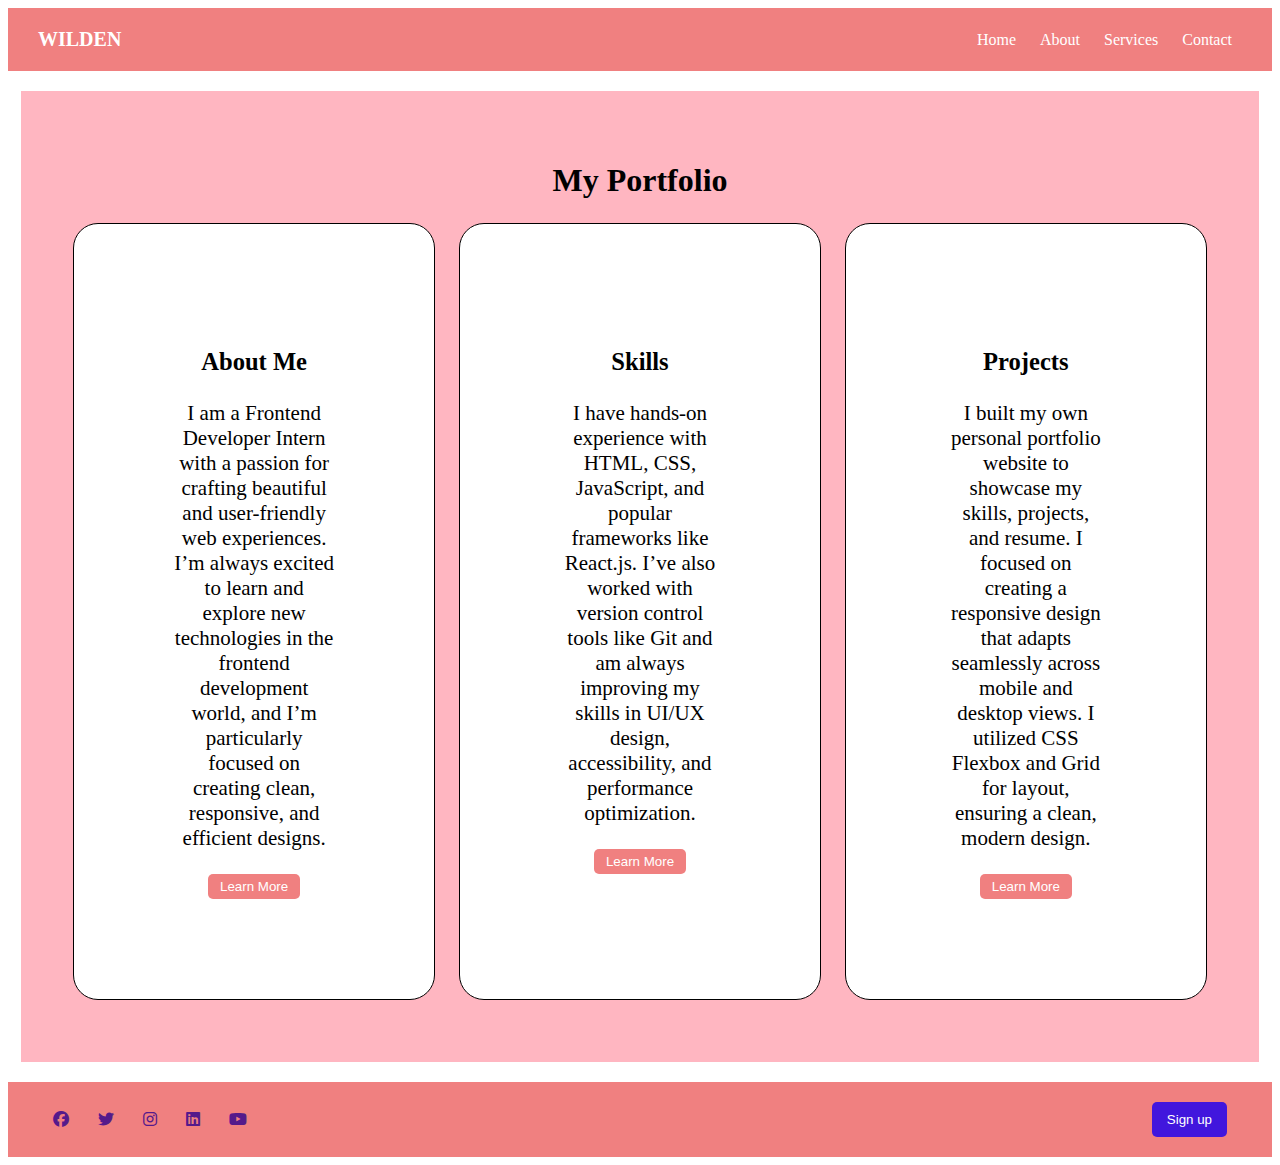
==== index.html @ 4ec8abeb "update" ====
<!DOCTYPE html>
<html lang="en">

<head>
  <meta charset="UTF-8">
  <meta name="viewport" content="width=device-width, initial-scale=1.0">
  <link rel="stylesheet" href="index.css">
  <link rel="stylesheet" href="https://cdnjs.cloudflare.com/ajax/libs/font-awesome/6.7.2/css/all.min.css"
    integrity="sha512-Evv84Mr4kqVGRNSgIGL/F/aIDqQb7xQ2vcrdIwxfjThSH8CSR7PBEakCr51Ck+w+/U6swU2Im1vVX0SVk9ABhg=="
    crossorigin="anonymous" referrerpolicy="no-referrer" />
    <title>Flexbox 3 Columns</title>
</head>

<body>
  <header class="navbar">
    <div class="logo">WILDEN</div>
    <nav class="nav-links">
      <a href="#home">Home</a>
      <a href="#about">About</a>
      <a href="#services">Services</a>
      <a href="#contact">Contact</a>
    </nav>
  </header>
  <div class="wrapper">
    <header>
      <h1>My Portfolio </h1>
    </header>
    <section class="flex-container">
      <div class="flex-item">
        <h3>About Me</h3>
        <p>I am a Frontend Developer Intern with a passion for crafting beautiful and user-friendly web experiences. I’m
          always excited to learn and explore new technologies in the frontend development world, and I’m particularly
          focused on creating clean, responsive, and efficient designs.</p>
        <button class="button">Learn More</button>
      </div>
      <div class="flex-item">
        <h3>Skills</h3>
        <p>I have hands-on experience with HTML, CSS, JavaScript, and popular frameworks like React.js. I’ve also worked
          with version control tools like Git and am always improving my skills in UI/UX design, accessibility, and
          performance optimization.</p>
        <button class="button">Learn More</button>
      </div>
      <div class="flex-item">
        <h3>Projects</h3>
        <p>I built my own personal portfolio website to showcase my skills, projects, and resume. I focused on creating
          a
          responsive design that adapts seamlessly across mobile and desktop views. I utilized CSS Flexbox and Grid for
          layout, ensuring a clean, modern design.
        </p>
        <button class="button">Learn More</button>
      </div>
    </section>
  </div>

</body>
<footer class="footer">
  <div class="social-links">
    <a href=""><i class="fa-brands fa-facebook"></i></a>
    <a href=""><i class="fa-brands fa-twitter"></i></a>
    <a href="" target="_blank"><i class="fa-brands fa-instagram"></i></a>
    <a href="" target="_blank"><i class="fa-brands fa-linkedin"></i></a>
    <a href="" target="_blank"><i class="fa-brands fa-youtube"></i></a>
  </div>
  <button class="button1">Sign up</button>
</footer>

</html>
---- index.css ----
.navbar {
  display: flex;
  padding: 20px 30px;
  align-items: center;
  justify-content: space-between;
  color: white;
  background-color: lightcoral;
}

.logo {
  font-size: 20px;
  font-weight: bolder;
}

.nav-links a {
  color: white;
  text-decoration: none;
  margin: 10px;
}

.nav-links a:hover {
  text-decoration: underline;
}

.body {
  margin: 0;
  padding: 0;
  font-family: poppins;
  box-sizing: border-box;
}

.wrapper {
  background-color: lightpink;
  text-align: center;
  padding: 50px;
  max-width: 2000px;
  margin: 20px auto;
  width: 90%;

}
.header {
  text-align: center;
  font-size: 21px;
}
.flex-container {
  display: flex;
  flex-flow: row wrap;
  justify-content: space-between;
  gap: 20px;
  align-self: center;
  margin: 10px 0;
  font-size: 21px;
}
.flex-item {
  flex: 1;
  border: 1px solid;
  margin: 2px;
  padding: 100px;
  background-color: white;
  transition: 0.3s;
  border-radius: 25px;
}
.button{
  background-color: lightcoral;
  border-radius: 5px;
  color: white;
  padding:5px 12px;
  border: 1px;
  transition-duration: 0.5s;
}

.button:hover{
  background-color:rgb(255, 204, 229);
  text-decoration: underline;

}
@media(max-width :786px) {
  .navbar {
    flex-direction: column;
    text-align: center;

  }

  .nav-links {
    display: block;
  }

  .nav-links a {
    display: block;
  }
}
.footer{
  display: flex;
  padding: 20px 45px;
  align-items: center;
  justify-content: space-between;
  color: white;
  background-color: lightcoral;
}
.social-links{
  word-spacing: 25px;

}
.button1{
  background-color: rgb(65, 22, 221);
  border-radius: 5px;
  color: white;
  padding:10px 15px;
  border: 1px;
  transition-duration: 0.5s;
}
.button1:hover{
  background-color:rgb(179, 179, 241);
  text-decoration: underline;
}
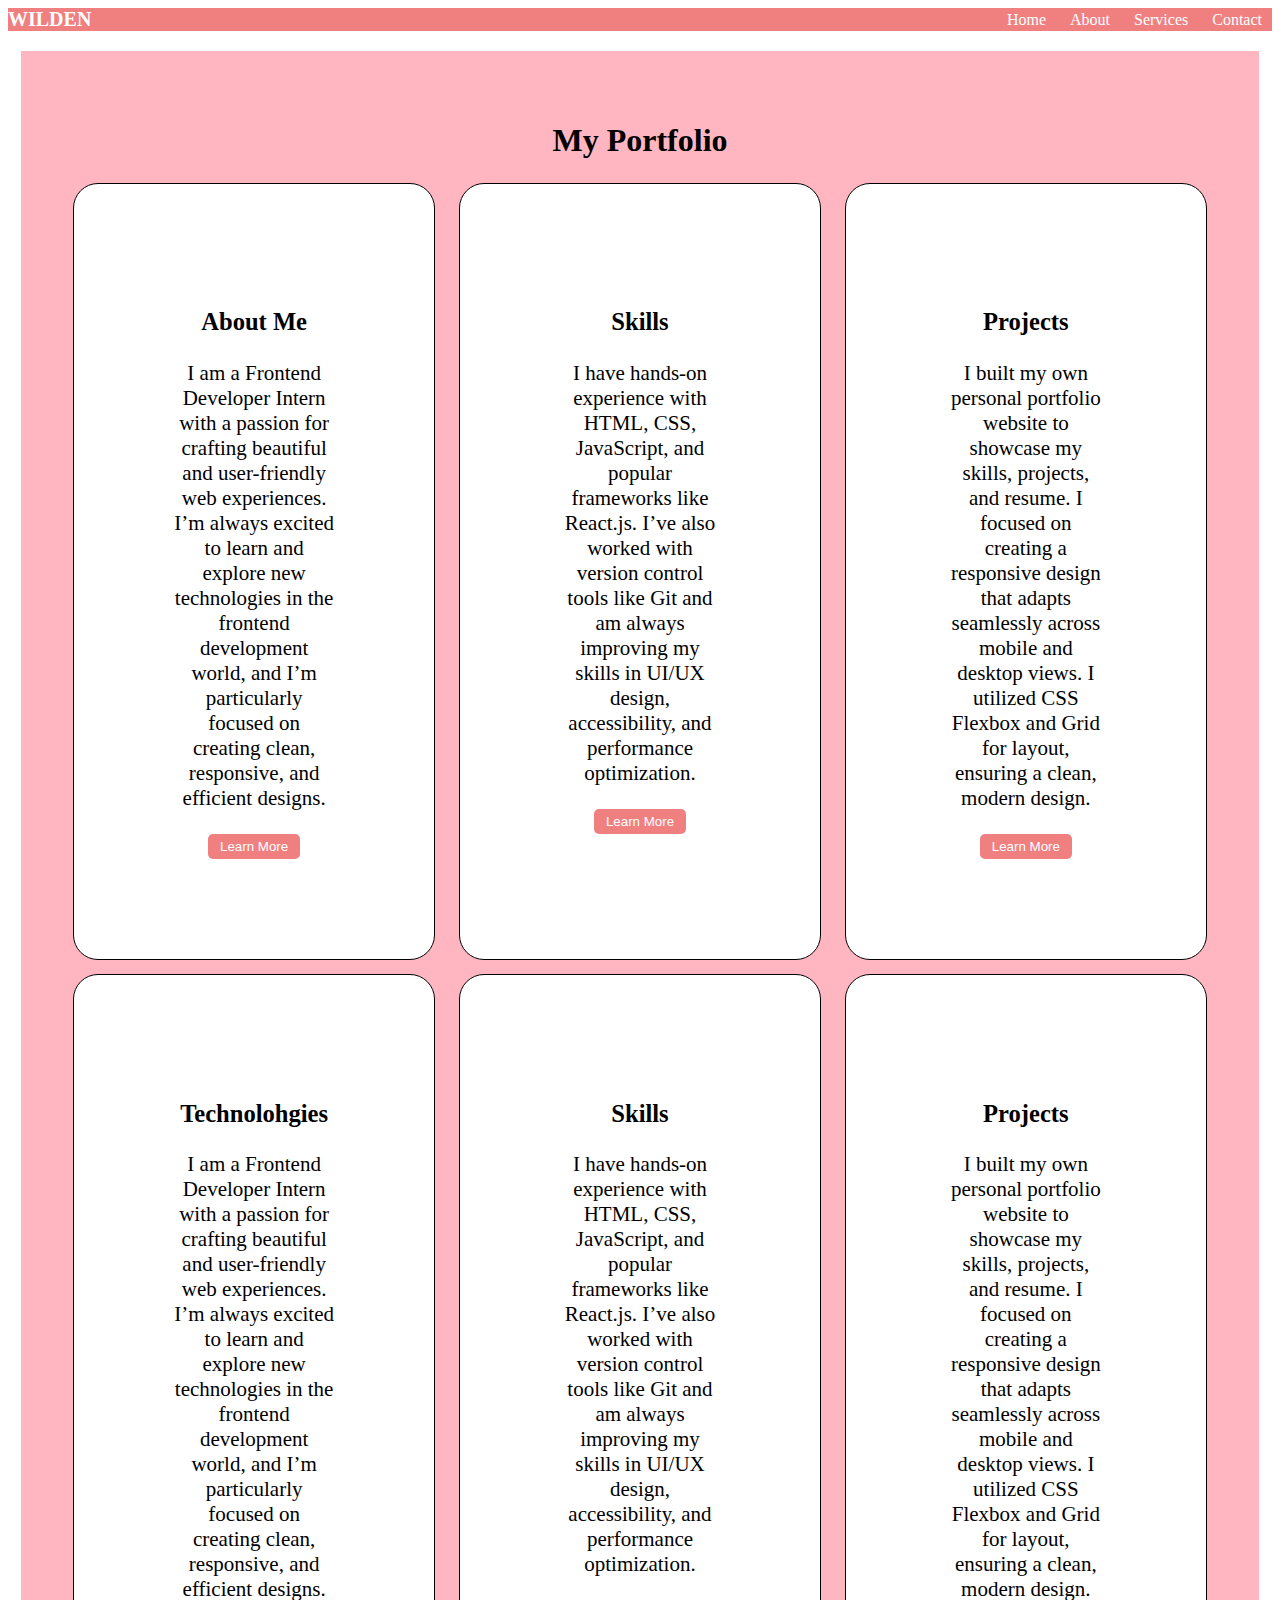
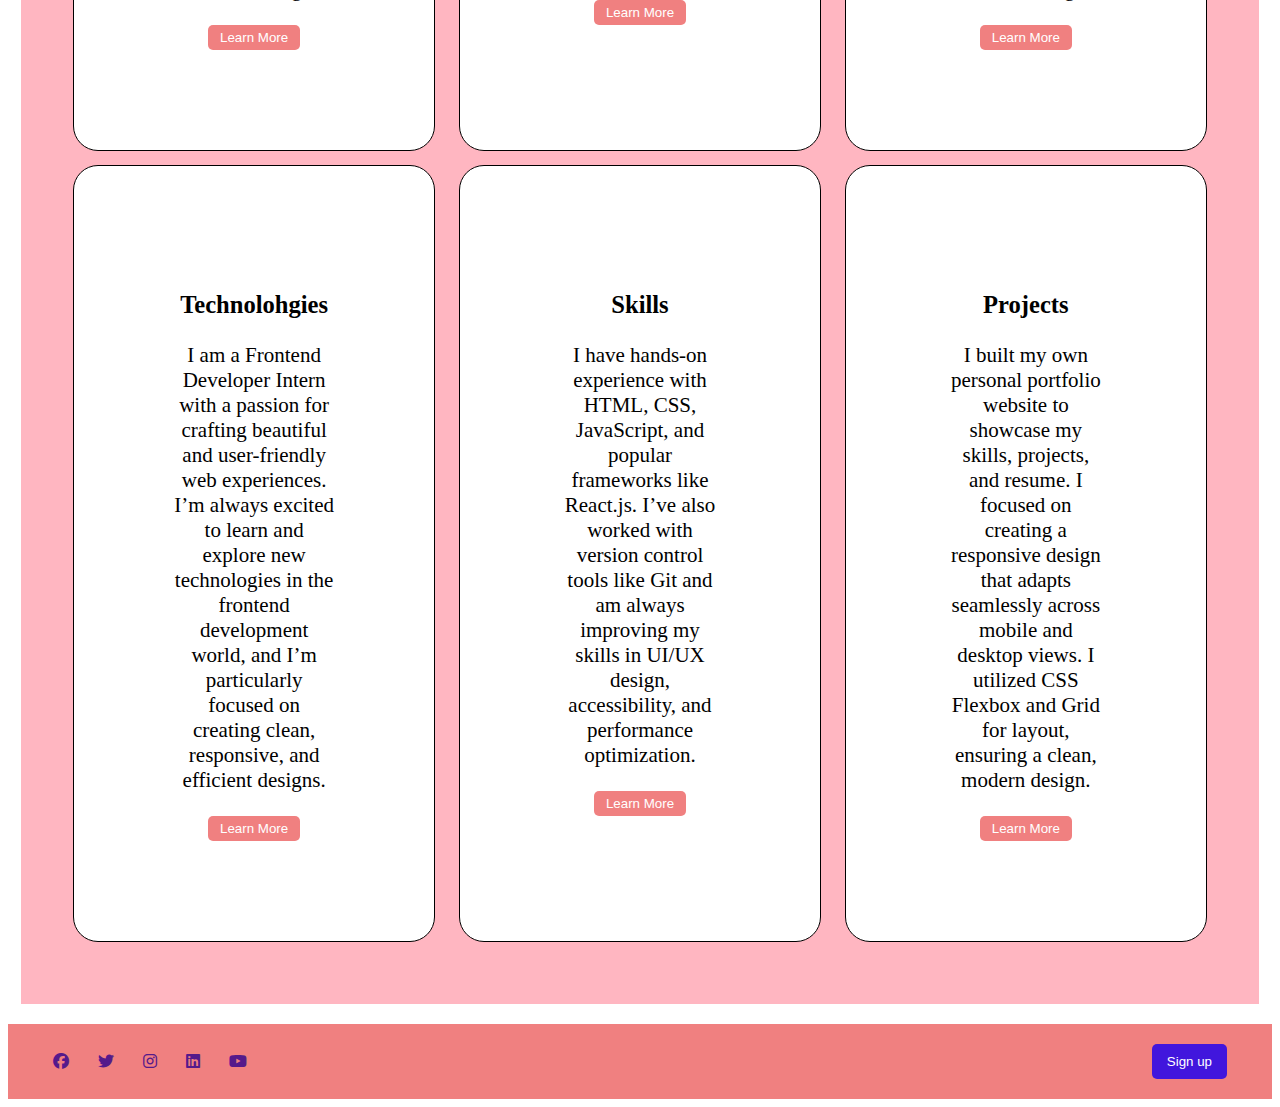
==== commit 2279235d: "feat: adding more sections" ====
--- a/index.html
+++ b/index.html
@@ -50,6 +50,56 @@
         <button class="button">Learn More</button>
       </div>
     </section>
+    <section class="flex-container">
+      <div class="flex-item">
+        <h3>Technolohgies</h3>
+        <p>I am a Frontend Developer Intern with a passion for crafting beautiful and user-friendly web experiences. I’m
+          always excited to learn and explore new technologies in the frontend development world, and I’m particularly
+          focused on creating clean, responsive, and efficient designs.</p>
+        <button class="button">Learn More</button>
+      </div>
+      <div class="flex-item">
+        <h3>Skills</h3>
+        <p>I have hands-on experience with HTML, CSS, JavaScript, and popular frameworks like React.js. I’ve also worked
+          with version control tools like Git and am always improving my skills in UI/UX design, accessibility, and
+          performance optimization.</p>
+        <button class="button">Learn More</button>
+      </div>
+      <div class="flex-item">
+        <h3>Projects</h3>
+        <p>I built my own personal portfolio website to showcase my skills, projects, and resume. I focused on creating
+          a
+          responsive design that adapts seamlessly across mobile and desktop views. I utilized CSS Flexbox and Grid for
+          layout, ensuring a clean, modern design.
+        </p>
+        <button class="button">Learn More</button>
+      </div>
+    </section>
+    <section class="flex-container">
+      <div class="flex-item">
+        <h3>Technolohgies</h3>
+        <p>I am a Frontend Developer Intern with a passion for crafting beautiful and user-friendly web experiences. I’m
+          always excited to learn and explore new technologies in the frontend development world, and I’m particularly
+          focused on creating clean, responsive, and efficient designs.</p>
+        <button class="button">Learn More</button>
+      </div>
+      <div class="flex-item">
+        <h3>Skills</h3>
+        <p>I have hands-on experience with HTML, CSS, JavaScript, and popular frameworks like React.js. I’ve also worked
+          with version control tools like Git and am always improving my skills in UI/UX design, accessibility, and
+          performance optimization.</p>
+        <button class="button">Learn More</button>
+      </div>
+      <div class="flex-item">
+        <h3>Projects</h3>
+        <p>I built my own personal portfolio website to showcase my skills, projects, and resume. I focused on creating
+          a
+          responsive design that adapts seamlessly across mobile and desktop views. I utilized CSS Flexbox and Grid for
+          layout, ensuring a clean, modern design.
+        </p>
+        <button class="button">Learn More</button>
+      </div>
+    </section>
   </div>
 
 </body>
--- a/index.css
+++ b/index.css
@@ -1,7 +1,11 @@
+
+
+
+
 
 .navbar {
   display: flex;
-  padding: 20px 30px;
+  width: 100%;
   align-items: center;
   justify-content: space-between;
   color: white;
@@ -24,6 +28,7 @@
 }
 
 .body {
+  display: flex;
   margin: 0;
   padding: 0;
   font-family: poppins;
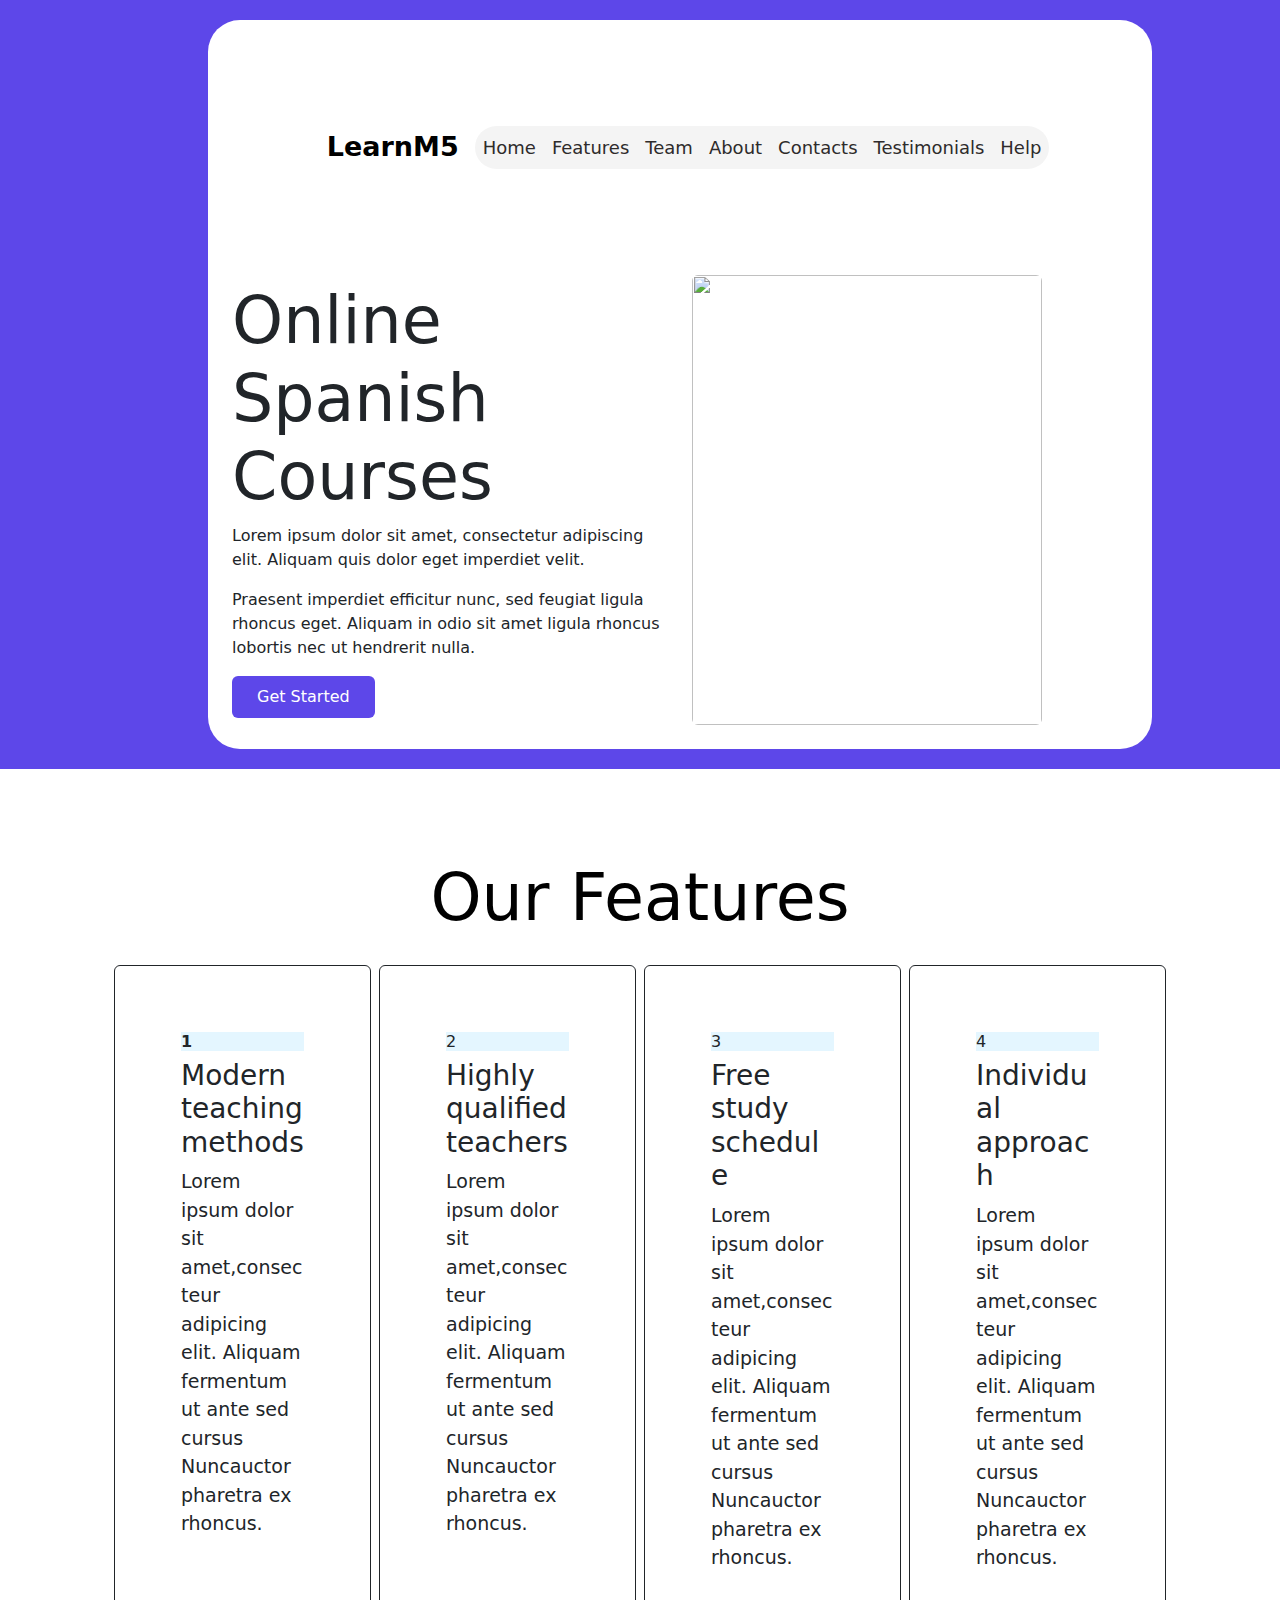
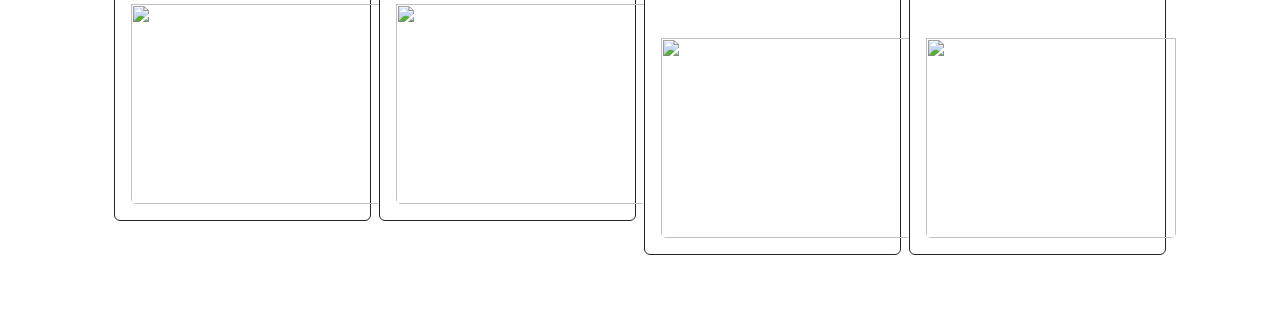
==== commit 224f139c: "feat: updated code" ====
--- a/index.html
+++ b/index.html
@@ -2,116 +2,113 @@
 <html lang="en">
 
 <head>
-  <meta charset="UTF-8">
-  <meta name="viewport" content="width=device-width, initial-scale=1.0">
-  <link rel="stylesheet" href="index.css">
-  <link rel="stylesheet" href="https://cdnjs.cloudflare.com/ajax/libs/font-awesome/6.7.2/css/all.min.css"
-    integrity="sha512-Evv84Mr4kqVGRNSgIGL/F/aIDqQb7xQ2vcrdIwxfjThSH8CSR7PBEakCr51Ck+w+/U6swU2Im1vVX0SVk9ABhg=="
-    crossorigin="anonymous" referrerpolicy="no-referrer" />
-    <title>Flexbox 3 Columns</title>
+    <meta charset="UTF-8">
+    <meta name="viewport" content="width=device-width, initial-scale=1.0">
+    <title>Demo Website</title>
+    <link href="https://cdn.jsdelivr.net/npm/bootstrap@5.3.0/dist/css/bootstrap.min.css" rel="stylesheet">
+    <link rel="stylesheet" href="index.css">
 </head>
 
 <body>
-  <header class="navbar">
-    <div class="logo">WILDEN</div>
-    <nav class="nav-links">
-      <a href="#home">Home</a>
-      <a href="#about">About</a>
-      <a href="#services">Services</a>
-      <a href="#contact">Contact</a>
-    </nav>
-  </header>
-  <div class="wrapper">
-    <header>
-      <h1>My Portfolio </h1>
-    </header>
-    <section class="flex-container">
-      <div class="flex-item">
-        <h3>About Me</h3>
-        <p>I am a Frontend Developer Intern with a passion for crafting beautiful and user-friendly web experiences. I’m
-          always excited to learn and explore new technologies in the frontend development world, and I’m particularly
-          focused on creating clean, responsive, and efficient designs.</p>
-        <button class="button">Learn More</button>
-      </div>
-      <div class="flex-item">
-        <h3>Skills</h3>
-        <p>I have hands-on experience with HTML, CSS, JavaScript, and popular frameworks like React.js. I’ve also worked
-          with version control tools like Git and am always improving my skills in UI/UX design, accessibility, and
-          performance optimization.</p>
-        <button class="button">Learn More</button>
-      </div>
-      <div class="flex-item">
-        <h3>Projects</h3>
-        <p>I built my own personal portfolio website to showcase my skills, projects, and resume. I focused on creating
-          a
-          responsive design that adapts seamlessly across mobile and desktop views. I utilized CSS Flexbox and Grid for
-          layout, ensuring a clean, modern design.
-        </p>
-        <button class="button">Learn More</button>
-      </div>
+    <section class="container">
+        <div class="container-box p-4">
+            <nav class="navbar navbar-expand-lg">
+                <div class="container-fluid">
+                    <a class="navbar-brand fw-bold" href="#">LearnM5</a>
+                    <button class="navbar-toggler" type="button" data-bs-toggle="collapse" data-bs-target="#navbarNav"
+                        aria-controls="navbarNav" aria-expanded="false" aria-label="Toggle navigation">
+                        <span class="navbar-toggler-icon"></span>
+                    </button>
+                    <div class="collapse navbar-collapse justify-content-center" id="navbarNav">
+                        <ul class="navbar-nav">
+                            <li class="nav-item"><a class="nav-link" href="#">Home</a></li>
+                            <li class="nav-item"><a class="nav-link" href="#">Features</a></li>
+                            <li class="nav-item"><a class="nav-link" href="#">Team</a></li>
+                            <li class="nav-item"><a class="nav-link" href="#">About</a></li>
+                            <li class="nav-item"><a class="nav-link" href="#">Contacts</a></li>
+                            <li class="nav-item"><a class="nav-link" href="#">Testimonials</a></li>
+                            <li class="nav-item"><a class="nav-link" href="#">Help</a></li>
+                        </ul>
+                    </div>
+                </div>
+            </nav>
+            <div class="row align-items-center mt-4">
+                <div class="col-md-6" style="text-align: left;">
+                    <h1  style="font-size: 65px;">Online Spanish Courses</h1>
+                    <p>Lorem ipsum dolor sit amet, consectetur adipiscing elit. Aliquam quis dolor eget imperdiet velit.
+                    </p>
+                    <p>Praesent imperdiet efficitur nunc, sed feugiat ligula rhoncus eget. Aliquam in odio sit amet
+                        ligula rhoncus lobortis nec ut hendrerit nulla.</p>
+                    <button class="btn btn-custom px-4 py-2">Get Started</button>
+                </div>
+                <div class="col-md-6">
+                    <img src="image.jpg" class="img-fluid rounded" style="width: 350px; height: 450px;">
+                </div>
+            </div>
+        </div>
     </section>
-    <section class="flex-container">
-      <div class="flex-item">
-        <h3>Technolohgies</h3>
-        <p>I am a Frontend Developer Intern with a passion for crafting beautiful and user-friendly web experiences. I’m
-          always excited to learn and explore new technologies in the frontend development world, and I’m particularly
-          focused on creating clean, responsive, and efficient designs.</p>
-        <button class="button">Learn More</button>
-      </div>
-      <div class="flex-item">
-        <h3>Skills</h3>
-        <p>I have hands-on experience with HTML, CSS, JavaScript, and popular frameworks like React.js. I’ve also worked
-          with version control tools like Git and am always improving my skills in UI/UX design, accessibility, and
-          performance optimization.</p>
-        <button class="button">Learn More</button>
-      </div>
-      <div class="flex-item">
-        <h3>Projects</h3>
-        <p>I built my own personal portfolio website to showcase my skills, projects, and resume. I focused on creating
-          a
-          responsive design that adapts seamlessly across mobile and desktop views. I utilized CSS Flexbox and Grid for
-          layout, ensuring a clean, modern design.
-        </p>
-        <button class="button">Learn More</button>
-      </div>
+    <section class="container-fluid">
+        <h1 class="header align-items-left">Our Features</h1>
+        <div class="row row-cols-1 row-cols-md-4 g-2">
+            <div class="col">
+                <div class="card">
+                    <div class="card-body">
+                        <div class="card-text" style="text-align: left;">
+                            <h6 class="card-number justify-content-left fw-bold">1</h6>
+                            <h5 class="card-title" >Modern teaching methods</h5>
+                            <p>Lorem ipsum dolor sit amet,consecteur adipicing elit. Aliquam fermentum ut
+                                ante sed cursus Nuncauctor pharetra ex rhoncus.</p>
+                        </div>
+                        <img src="features1.jpg" class="card-img-bottom">
+                    </div>
+                </div>
+            </div>
+            <div class="col">
+                <div class="card">
+                    <div class="card-body">
+                        <div class="card-text" style="text-align: left;">
+                            <h6 class="card-number">2</h6>
+                            <h5 class="card-title"> Highly qualified teachers</h5>
+                            <p>Lorem ipsum dolor sit amet,consecteur adipicing elit. Aliquam fermentum ut
+                                ante sed cursus Nuncauctor pharetra ex rhoncus.</p>
+                        </div>
+                        <img src="features2.jpg" class="card-img-bottom">
+                    </div>
+                </div>
+            </div>
+            <div class="col">
+                <div class="card">
+                    <div class="card-body">
+                        <div class="card-text" style="text-align: left;">
+                            <h6 class="card-number">3</h6>
+                            <h5 class="card-title"> Free study schedule</h5>
+                            <p>Lorem ipsum dolor sit amet,consecteur adipicing elit. Aliquam fermentum ut
+                                ante sed cursus Nuncauctor pharetra ex rhoncus.</p>
+                        </div>
+                        <img src="features3.jpg" class="card-img-bottom">
+                    </div>
+                </div>
+            </div>
+            <div class="col">
+                <div class="card">
+                    <div class="card-body">
+                        <div class="card-text" style="text-align: left;">
+                            <h6 class="card-number">4</h6>
+                            <h5 class="card-title">Individual approach</h5>
+                            <p>Lorem ipsum dolor sit amet,consecteur adipicing elit. Aliquam fermentum ut
+                                ante sed cursus Nuncauctor pharetra ex rhoncus.</p>
+                        </div>
+                        <img src="features4.jpg" class="card-img-bottom">
+
+                    </div>
+                </div>
+            </div>
+        </div>
+
+
     </section>
-    <section class="flex-container">
-      <div class="flex-item">
-        <h3>Technolohgies</h3>
-        <p>I am a Frontend Developer Intern with a passion for crafting beautiful and user-friendly web experiences. I’m
-          always excited to learn and explore new technologies in the frontend development world, and I’m particularly
-          focused on creating clean, responsive, and efficient designs.</p>
-        <button class="button">Learn More</button>
-      </div>
-      <div class="flex-item">
-        <h3>Skills</h3>
-        <p>I have hands-on experience with HTML, CSS, JavaScript, and popular frameworks like React.js. I’ve also worked
-          with version control tools like Git and am always improving my skills in UI/UX design, accessibility, and
-          performance optimization.</p>
-        <button class="button">Learn More</button>
-      </div>
-      <div class="flex-item">
-        <h3>Projects</h3>
-        <p>I built my own personal portfolio website to showcase my skills, projects, and resume. I focused on creating
-          a
-          responsive design that adapts seamlessly across mobile and desktop views. I utilized CSS Flexbox and Grid for
-          layout, ensuring a clean, modern design.
-        </p>
-        <button class="button">Learn More</button>
-      </div>
-    </section>
-  </div>
 
+    <script src="https://cdn.jsdelivr.net/npm/bootstrap@5.3.0/dist/js/bootstrap.bundle.min.js"></script>
 </body>
-<footer class="footer">
-  <div class="social-links">
-    <a href=""><i class="fa-brands fa-facebook"></i></a>
-    <a href=""><i class="fa-brands fa-twitter"></i></a>
-    <a href="" target="_blank"><i class="fa-brands fa-instagram"></i></a>
-    <a href="" target="_blank"><i class="fa-brands fa-linkedin"></i></a>
-    <a href="" target="_blank"><i class="fa-brands fa-youtube"></i></a>
-  </div>
-  <button class="button1">Sign up</button>
-</footer>
 
 </html>--- a/index.css
+++ b/index.css
@@ -1,122 +1,88 @@
-
-
-
-
-
-.navbar {
-  display: flex;
-  width: 100%;
-  align-items: center;
-  justify-content: space-between;
-  color: white;
-  background-color: lightcoral;
-}
-
-.logo {
-  font-size: 20px;
-  font-weight: bolder;
-}
-
-.nav-links a {
-  color: white;
-  text-decoration: none;
-  margin: 10px;
-}
-
-.nav-links a:hover {
-  text-decoration: underline;
-}
-
 .body {
-  display: flex;
   margin: 0;
   padding: 0;
-  font-family: poppins;
   box-sizing: border-box;
 }
 
-.wrapper {
-  background-color: lightpink;
+.container {
+  background-color: #5D47E9;
+  min-width: 100%;
+  padding: 20px 10%;
+
+}
+
+.container-box {
+  background-color: white;
+  border-radius: 2rem;
+  padding: 50px;
+  max-width: 1200px;
+  margin-left: 80px;
+}
+.navbar-brand{
+  font-size: 27px;
+}
+
+.btn-custom {
+  background-color: #5D47E9;
+  color: white;
+}
+
+.btn-custom:hover {
+  background-color: black;
+  color: white;
+
+}
+
+.navbar-nav {
+  background-color: rgb(244, 244, 244);
+  border-radius: 25px;
+  display: flex;
+}
+
+.nav-link {
+  color: rgb(46, 43, 43);
+  font-size: 18px;
+  font-weight: 500;
+  transition: 0.5s;
+}
+
+.nav-link:hover {
+  color: #5D47E9;
+}
+.container-fluid {
   text-align: center;
   padding: 50px;
   max-width: 2000px;
-  margin: 20px auto;
+  margin: 20px auto; 
   width: 90%;
+  background-color: white;
+  color: black;
+  
+}
+.header{
+  font-size: 65px;
+  padding: 20px;
+}
+.card{
+  border: 1px solid;
+
+  
+}
+.card-number{
+  background-color: rgb(228, 246, 255);
+}
+.card-title{
+  font-size: 28px;
+}
+.card-text{
+  width: 100%;
+  height: auto;
+  padding: 50px;
+  font-size: 19px;
 
 }
-.header {
-  text-align: center;
-  font-size: 21px;
-}
-.flex-container {
-  display: flex;
-  flex-flow: row wrap;
-  justify-content: space-between;
-  gap: 20px;
-  align-self: center;
-  margin: 10px 0;
-  font-size: 21px;
-}
-.flex-item {
-  flex: 1;
-  border: 1px solid;
-  margin: 2px;
-  padding: 100px;
-  background-color: white;
-  transition: 0.3s;
-  border-radius: 25px;
-}
-.button{
-  background-color: lightcoral;
-  border-radius: 5px;
-  color: white;
-  padding:5px 12px;
-  border: 1px;
-  transition-duration: 0.5s;
-}
-
-.button:hover{
-  background-color:rgb(255, 204, 229);
-  text-decoration: underline;
+.card-body  img{
+  width: 250px;
+  height: 200px;
 
 }
-@media(max-width :786px) {
-  .navbar {
-    flex-direction: column;
-    text-align: center;
-
-  }
-
-  .nav-links {
-    display: block;
-  }
-
-  .nav-links a {
-    display: block;
-  }
-}
-.footer{
-  display: flex;
-  padding: 20px 45px;
-  align-items: center;
-  justify-content: space-between;
-  color: white;
-  background-color: lightcoral;
-}
-.social-links{
-  word-spacing: 25px;
-
-}
-.button1{
-  background-color: rgb(65, 22, 221);
-  border-radius: 5px;
-  color: white;
-  padding:10px 15px;
-  border: 1px;
-  transition-duration: 0.5s;
-}
-.button1:hover{
-  background-color:rgb(179, 179, 241);
-  text-decoration: underline;
-}
-  
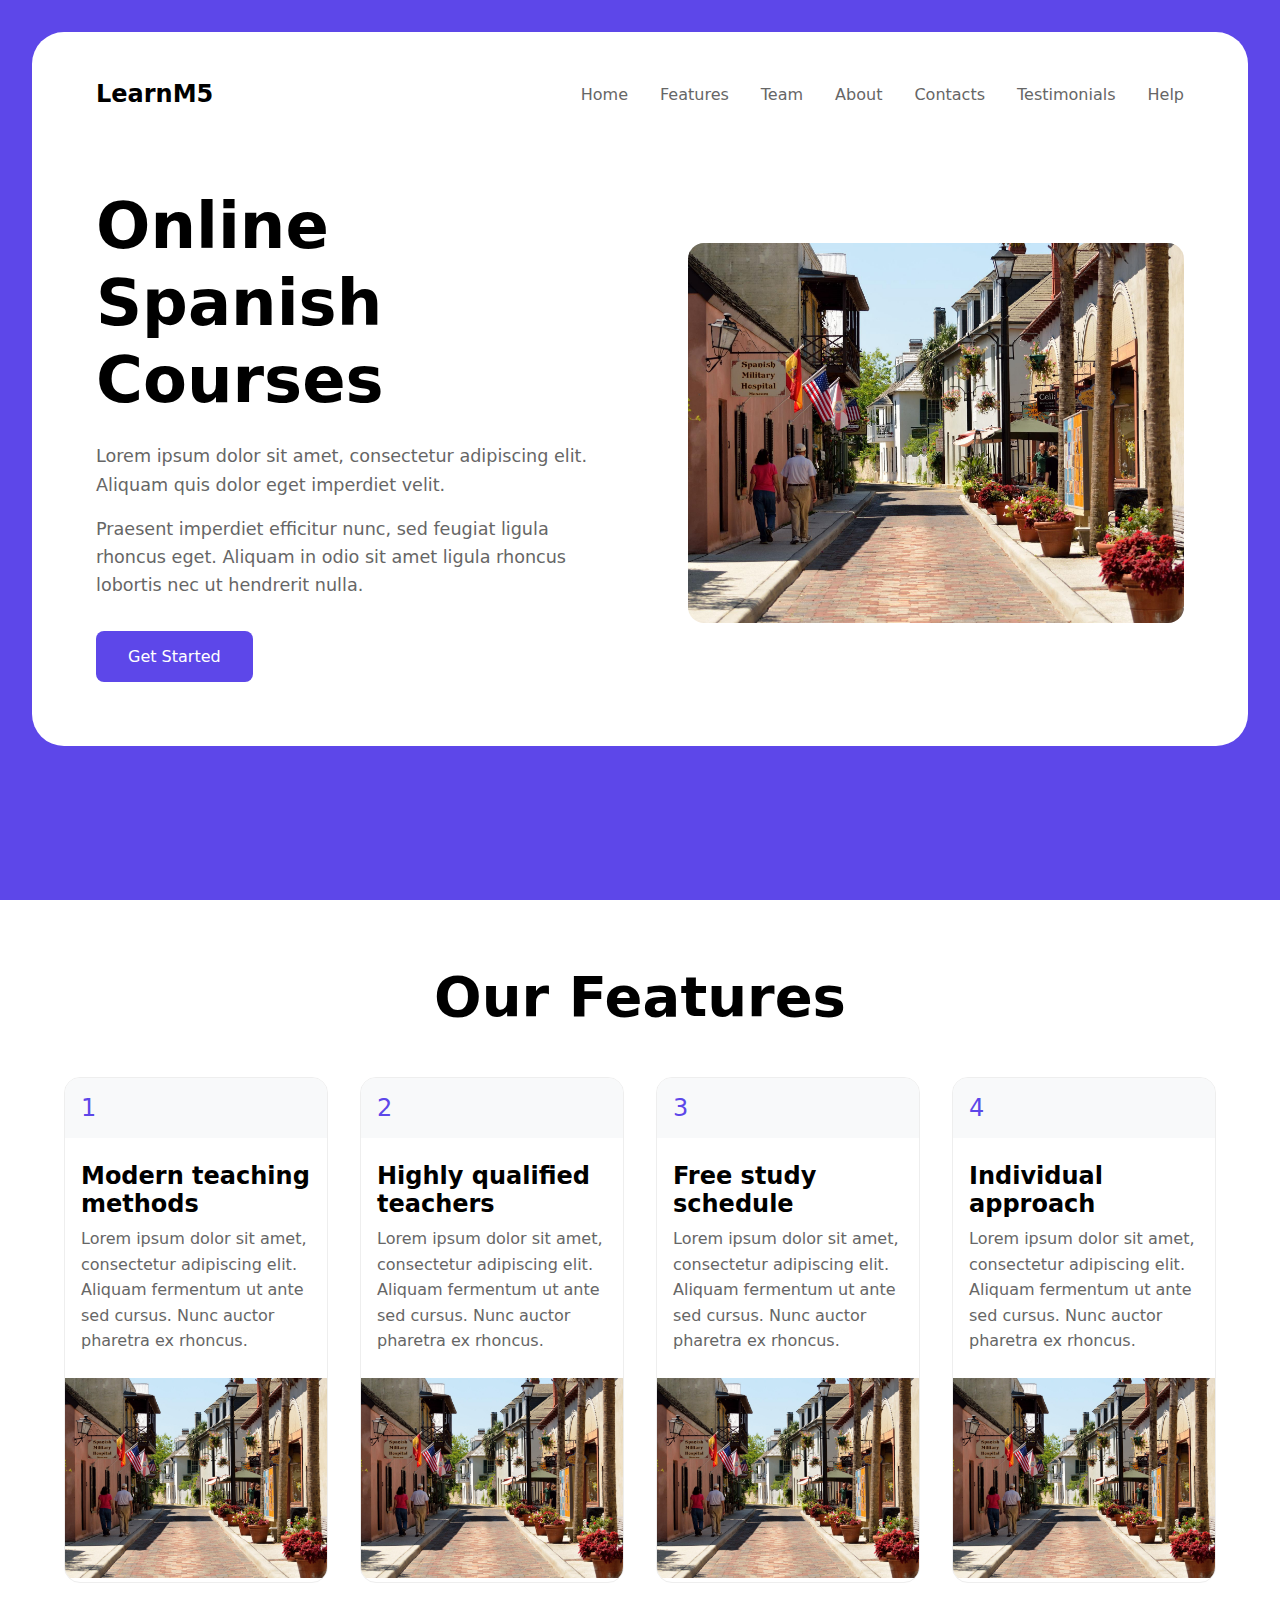
==== commit bac7a2fd: "feat: developing hero section && our feature section" ====
--- a/index.html
+++ b/index.html
@@ -1,114 +1,71 @@
 <!DOCTYPE html>
 <html lang="en">
-
 <head>
     <meta charset="UTF-8">
     <meta name="viewport" content="width=device-width, initial-scale=1.0">
-    <title>Demo Website</title>
-    <link href="https://cdn.jsdelivr.net/npm/bootstrap@5.3.0/dist/css/bootstrap.min.css" rel="stylesheet">
+    <title>LearnM5 - Online Spanish Courses</title>
     <link rel="stylesheet" href="index.css">
 </head>
-
 <body>
     <section class="container">
-        <div class="container-box p-4">
-            <nav class="navbar navbar-expand-lg">
-                <div class="container-fluid">
-                    <a class="navbar-brand fw-bold" href="#">LearnM5</a>
-                    <button class="navbar-toggler" type="button" data-bs-toggle="collapse" data-bs-target="#navbarNav"
-                        aria-controls="navbarNav" aria-expanded="false" aria-label="Toggle navigation">
-                        <span class="navbar-toggler-icon"></span>
-                    </button>
-                    <div class="collapse navbar-collapse justify-content-center" id="navbarNav">
-                        <ul class="navbar-nav">
-                            <li class="nav-item"><a class="nav-link" href="#">Home</a></li>
-                            <li class="nav-item"><a class="nav-link" href="#">Features</a></li>
-                            <li class="nav-item"><a class="nav-link" href="#">Team</a></li>
-                            <li class="nav-item"><a class="nav-link" href="#">About</a></li>
-                            <li class="nav-item"><a class="nav-link" href="#">Contacts</a></li>
-                            <li class="nav-item"><a class="nav-link" href="#">Testimonials</a></li>
-                            <li class="nav-item"><a class="nav-link" href="#">Help</a></li>
-                        </ul>
+        <div class="container-box">
+            <nav class="navbar">
+                <div class="navbar-content">
+                    <a class="navbar-brand" href="#">LearnM5</a>
+                    <div class="navbar-links">
+                        <a class="nav-link" href="#">Home</a>
+                        <a class="nav-link" href="#">Features</a>
+                        <a class="nav-link" href="#">Team</a>
+                        <a class="nav-link" href="#">About</a>
+                        <a class="nav-link" href="#">Contacts</a>
+                        <a class="nav-link" href="#">Testimonials</a>
+                        <a class="nav-link" href="#">Help</a>
                     </div>
                 </div>
             </nav>
-            <div class="row align-items-center mt-4">
-                <div class="col-md-6" style="text-align: left;">
-                    <h1  style="font-size: 65px;">Online Spanish Courses</h1>
-                    <p>Lorem ipsum dolor sit amet, consectetur adipiscing elit. Aliquam quis dolor eget imperdiet velit.
-                    </p>
-                    <p>Praesent imperdiet efficitur nunc, sed feugiat ligula rhoncus eget. Aliquam in odio sit amet
-                        ligula rhoncus lobortis nec ut hendrerit nulla.</p>
-                    <button class="btn btn-custom px-4 py-2">Get Started</button>
+
+            <div class="hero-section">
+                <div class="hero-content">
+                    <h1 class="hero-title">Online Spanish Courses</h1>
+                    <p class="hero-text">Lorem ipsum dolor sit amet, consectetur adipiscing elit. Aliquam quis dolor eget imperdiet velit.</p>
+                    <p class="hero-text">Praesent imperdiet efficitur nunc, sed feugiat ligula rhoncus eget. Aliquam in odio sit amet ligula rhoncus lobortis nec ut hendrerit nulla.</p>
+                    <button class="btn-primary">Get Started</button>
                 </div>
-                <div class="col-md-6">
-                    <img src="image.jpg" class="img-fluid rounded" style="width: 350px; height: 450px;">
+                <div class="hero-image">
+                    <img src="heroimage.jpg" alt="Spanish Course Image">
                 </div>
             </div>
         </div>
     </section>
-    <section class="container-fluid">
-        <h1 class="header align-items-left">Our Features</h1>
-        <div class="row row-cols-1 row-cols-md-4 g-2">
-            <div class="col">
-                <div class="card">
-                    <div class="card-body">
-                        <div class="card-text" style="text-align: left;">
-                            <h6 class="card-number justify-content-left fw-bold">1</h6>
-                            <h5 class="card-title" >Modern teaching methods</h5>
-                            <p>Lorem ipsum dolor sit amet,consecteur adipicing elit. Aliquam fermentum ut
-                                ante sed cursus Nuncauctor pharetra ex rhoncus.</p>
-                        </div>
-                        <img src="features1.jpg" class="card-img-bottom">
-                    </div>
-                </div>
+
+    <section class="features-section">
+        <h1 class="features-title">Our Features</h1>
+        <div class="features-grid">
+            <div class="feature-card">
+                <span class="feature-number">1</span>
+                <h2 class="feature-heading">Modern teaching methods</h2>
+                <p class="feature-text">Lorem ipsum dolor sit amet, consectetur adipiscing elit. Aliquam fermentum ut ante sed cursus. Nunc auctor pharetra ex rhoncus.</p>
+                <img src="heroimage.jpg" alt="Modern Teaching Methods">
             </div>
-            <div class="col">
-                <div class="card">
-                    <div class="card-body">
-                        <div class="card-text" style="text-align: left;">
-                            <h6 class="card-number">2</h6>
-                            <h5 class="card-title"> Highly qualified teachers</h5>
-                            <p>Lorem ipsum dolor sit amet,consecteur adipicing elit. Aliquam fermentum ut
-                                ante sed cursus Nuncauctor pharetra ex rhoncus.</p>
-                        </div>
-                        <img src="features2.jpg" class="card-img-bottom">
-                    </div>
-                </div>
+            <div class="feature-card">
+                <span class="feature-number">2</span>
+                <h2 class="feature-heading">Highly qualified teachers</h2>
+                <p class="feature-text">Lorem ipsum dolor sit amet, consectetur adipiscing elit. Aliquam fermentum ut ante sed cursus. Nunc auctor pharetra ex rhoncus.</p>
+                <img src="heroimage.jpg" alt="Highly Qualified Teachers">
             </div>
-            <div class="col">
-                <div class="card">
-                    <div class="card-body">
-                        <div class="card-text" style="text-align: left;">
-                            <h6 class="card-number">3</h6>
-                            <h5 class="card-title"> Free study schedule</h5>
-                            <p>Lorem ipsum dolor sit amet,consecteur adipicing elit. Aliquam fermentum ut
-                                ante sed cursus Nuncauctor pharetra ex rhoncus.</p>
-                        </div>
-                        <img src="features3.jpg" class="card-img-bottom">
-                    </div>
-                </div>
+            <div class="feature-card">
+                <span class="feature-number">3</span>
+                <h2 class="feature-heading">Free study schedule</h2>
+                <p class="feature-text">Lorem ipsum dolor sit amet, consectetur adipiscing elit. Aliquam fermentum ut ante sed cursus. Nunc auctor pharetra ex rhoncus.</p>
+                <img src="heroimage.jpg" alt="Free Study Schedule">
             </div>
-            <div class="col">
-                <div class="card">
-                    <div class="card-body">
-                        <div class="card-text" style="text-align: left;">
-                            <h6 class="card-number">4</h6>
-                            <h5 class="card-title">Individual approach</h5>
-                            <p>Lorem ipsum dolor sit amet,consecteur adipicing elit. Aliquam fermentum ut
-                                ante sed cursus Nuncauctor pharetra ex rhoncus.</p>
-                        </div>
-                        <img src="features4.jpg" class="card-img-bottom">
-
-                    </div>
-                </div>
+            <div class="feature-card">
+                <span class="feature-number">4</span>
+                <h2 class="feature-heading">Individual approach</h2>
+                <p class="feature-text">Lorem ipsum dolor sit amet, consectetur adipiscing elit. Aliquam fermentum ut ante sed cursus. Nunc auctor pharetra ex rhoncus.</p>
+                <img src="heroimage.jpg" alt="Individual Approach">
             </div>
         </div>
-
-
     </section>
-
-    <script src="https://cdn.jsdelivr.net/npm/bootstrap@5.3.0/dist/js/bootstrap.bundle.min.js"></script>
 </body>
-
 </html>--- a/index.css
+++ b/index.css
@@ -1,88 +1,186 @@
-.body {
+* {
   margin: 0;
   padding: 0;
   box-sizing: border-box;
+  font-family: system-ui, -apple-system, sans-serif;
+}
+
+body {
+  background-color: #5D47E9;
 }
 
 .container {
-  background-color: #5D47E9;
-  min-width: 100%;
-  padding: 20px 10%;
-
+  width: 100%;
+  min-height: 100vh;
+  padding: 2rem;
 }
 
 .container-box {
-  background-color: white;
+  background: white;
   border-radius: 2rem;
-  padding: 50px;
-  max-width: 1200px;
-  margin-left: 80px;
-}
-.navbar-brand{
-  font-size: 27px;
+  padding: 2rem;
+  max-width: 1400px;
+  margin: 0 auto;
+  overflow: hidden;
 }
 
-.btn-custom {
-  background-color: #5D47E9;
-  color: white;
+.navbar {
+  padding: 1rem 2rem;
 }
 
-.btn-custom:hover {
-  background-color: black;
-  color: white;
-
+.navbar-content {
+  display: flex;
+  justify-content: space-between;
+  align-items: center;
 }
 
-.navbar-nav {
-  background-color: rgb(244, 244, 244);
-  border-radius: 25px;
+.navbar-brand {
+  font-size: 1.5rem;
+  font-weight: 600;
+  color: #000;
+  text-decoration: none;
+}
+
+.navbar-links {
   display: flex;
+  gap: 2rem;
 }
 
 .nav-link {
-  color: rgb(46, 43, 43);
-  font-size: 18px;
+  color: #666;
+  text-decoration: none;
   font-weight: 500;
-  transition: 0.5s;
 }
 
-.nav-link:hover {
-  color: #5D47E9;
+.hero-section {
+  display: flex;
+  align-items: center;
+  gap: 4rem;
+  padding: 2rem;
+  margin-top: 2rem;
 }
-.container-fluid {
-  text-align: center;
-  padding: 50px;
-  max-width: 2000px;
-  margin: 20px auto; 
-  width: 90%;
-  background-color: white;
-  color: black;
-  
+
+.hero-content {
+  flex: 1;
+  padding-right: 2rem;
 }
-.header{
-  font-size: 65px;
-  padding: 20px;
+
+.hero-title {
+  font-size: 4rem;
+  font-weight: 700;
+  margin-bottom: 1.5rem;
+  line-height: 1.2;
 }
-.card{
-  border: 1px solid;
 
-  
+.hero-text {
+  color: #666;
+  margin-bottom: 1rem;
+  font-size: 1.1rem;
+  line-height: 1.6;
 }
-.card-number{
-  background-color: rgb(228, 246, 255);
+
+.btn-primary {
+  background: #5D47E9;
+  color: white;
+  border: none;
+  padding: 1rem 2rem;
+  border-radius: 0.5rem;
+  font-size: 1rem;
+  font-weight: 500;
+  cursor: pointer;
+  margin-top: 1rem;
 }
-.card-title{
-  font-size: 28px;
+
+.hero-image {
+  flex: 1;
 }
-.card-text{
+
+.hero-image img {
   width: 100%;
   height: auto;
-  padding: 50px;
-  font-size: 19px;
+  border-radius: 1rem;
+  object-fit: cover;
+}
 
+.features-section {
+  padding: 4rem 2rem;
+  background: white;
 }
-.card-body  img{
-  width: 250px;
+
+.features-title {
+  text-align: center;
+  font-size: 3.5rem;
+  font-weight: 700;
+  margin-bottom: 3rem;
+}
+
+.features-grid {
+  display: grid;
+  grid-template-columns: repeat(4, 1fr);
+  gap: 2rem;
+  max-width: 1400px;
+  margin: 0 auto;
+  padding: 0 2rem;
+}
+
+.feature-card {
+  border: 1px solid #eee;
+  border-radius: 1rem;
+  overflow: hidden;
+}
+
+.feature-number {
+  display: block;
+  color: #5D47E9;
+  font-size: 1.5rem;
+  font-weight: 500;
+  padding: 1rem;
+  background: #f8f9fa;
+}
+
+.feature-heading {
+  font-size: 1.5rem;
+  font-weight: 600;
+  padding: 1.5rem 1rem 0.5rem;
+}
+
+.feature-text {
+  padding: 0 1rem 1.5rem;
+  color: #666;
+  line-height: 1.6;
+}
+
+.feature-card img {
+  width: 100%;
   height: 200px;
+  object-fit: cover;
+}
 
+@media (max-width: 1200px) {
+  .features-grid {
+      grid-template-columns: repeat(2, 1fr);
+  }
 }
+
+@media (max-width: 768px) {
+  .hero-section {
+      flex-direction: column;
+      gap: 2rem;
+  }
+
+  .hero-content {
+      padding-right: 0;
+  }
+
+  .hero-title {
+      font-size: 3rem;
+  }
+
+  .features-grid {
+      grid-template-columns: 1fr;
+  }
+
+  .navbar-links {
+      display: none;
+  }
+}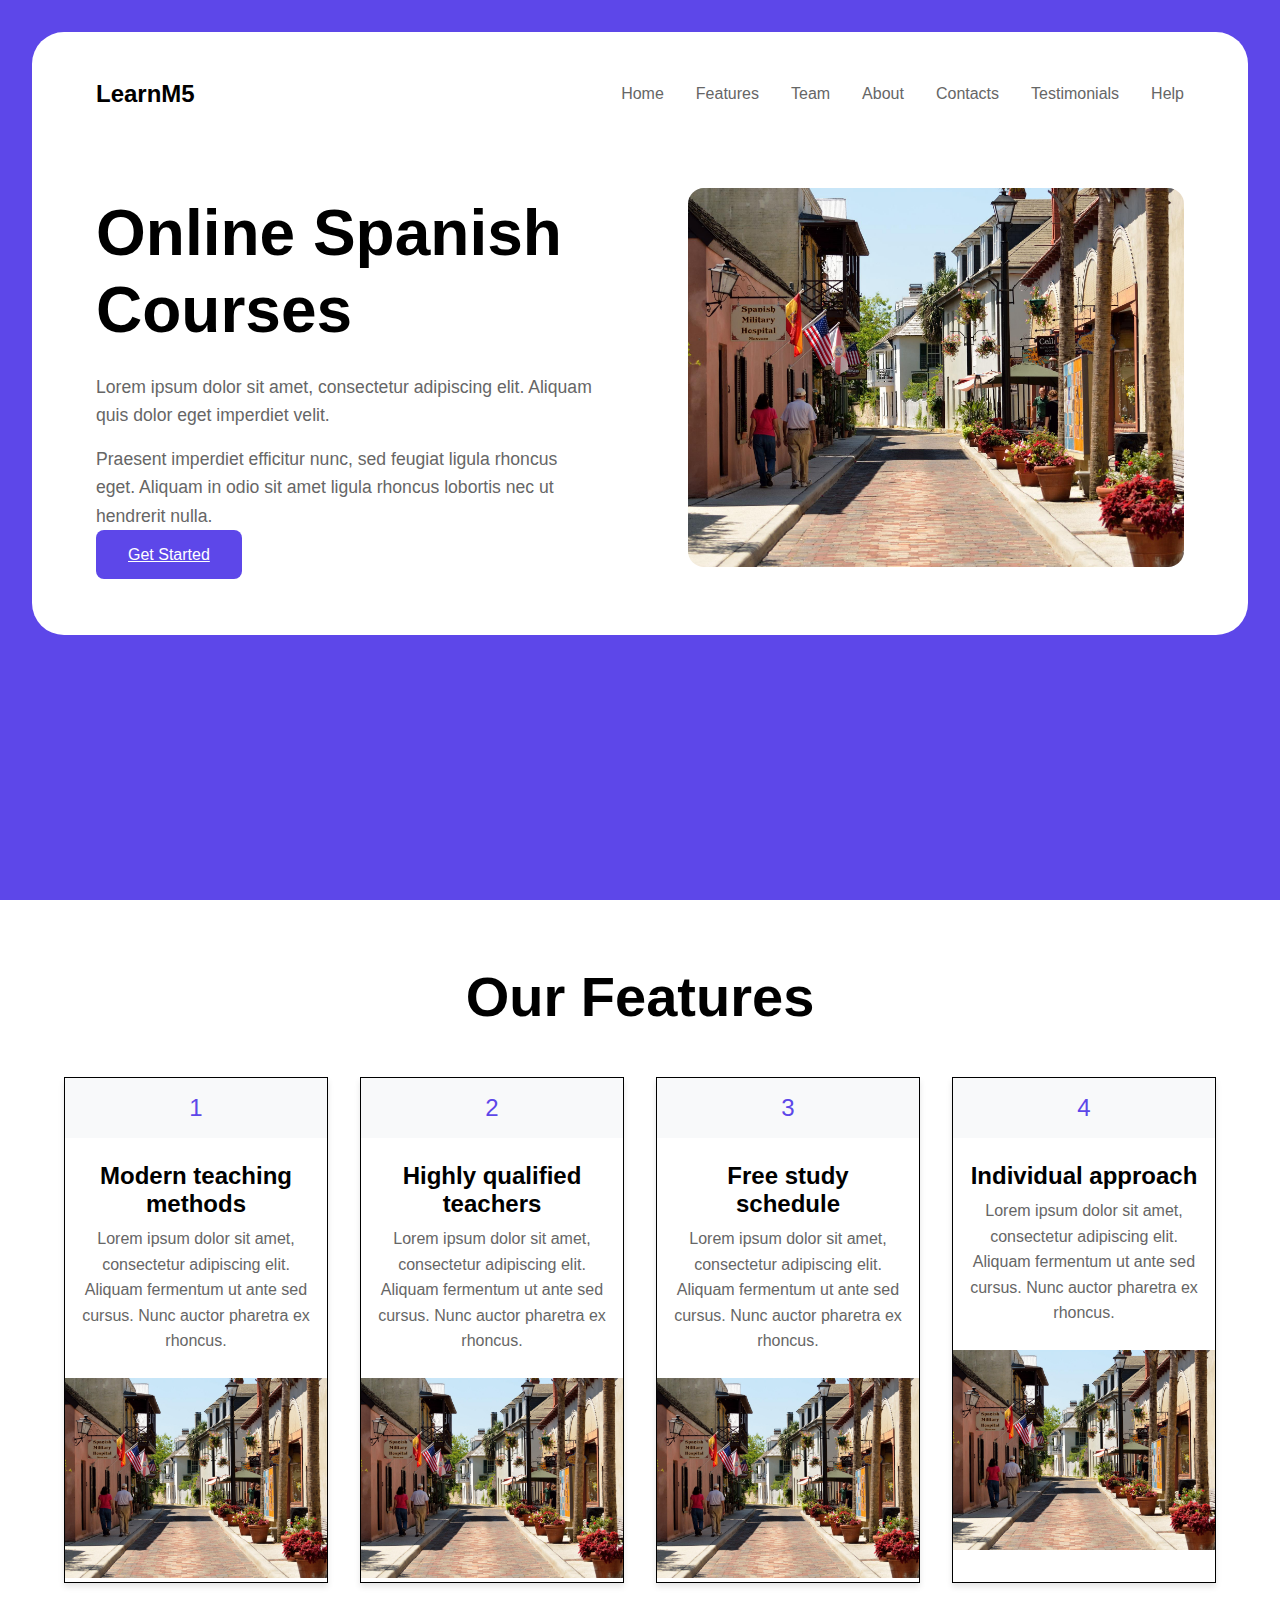
==== commit 3f3cd600: "feat: developing hero section && our feature section" ====
--- a/index.html
+++ b/index.html
@@ -1,11 +1,13 @@
 <!DOCTYPE html>
 <html lang="en">
+
 <head>
     <meta charset="UTF-8">
     <meta name="viewport" content="width=device-width, initial-scale=1.0">
     <title>LearnM5 - Online Spanish Courses</title>
     <link rel="stylesheet" href="index.css">
 </head>
+
 <body>
     <section class="container">
         <div class="container-box">
@@ -29,7 +31,7 @@
                     <h1 class="hero-title">Online Spanish Courses</h1>
                     <p class="hero-text">Lorem ipsum dolor sit amet, consectetur adipiscing elit. Aliquam quis dolor eget imperdiet velit.</p>
                     <p class="hero-text">Praesent imperdiet efficitur nunc, sed feugiat ligula rhoncus eget. Aliquam in odio sit amet ligula rhoncus lobortis nec ut hendrerit nulla.</p>
-                    <button class="btn-primary">Get Started</button>
+                    <a href="#" class="btn-primary">Get Started</a>
                 </div>
                 <div class="hero-image">
                     <img src="heroimage.jpg" alt="Spanish Course Image">
@@ -43,29 +45,30 @@
         <div class="features-grid">
             <div class="feature-card">
                 <span class="feature-number">1</span>
-                <h2 class="feature-heading">Modern teaching methods</h2>
+                <h5 class="feature-heading">Modern teaching methods</h5>
                 <p class="feature-text">Lorem ipsum dolor sit amet, consectetur adipiscing elit. Aliquam fermentum ut ante sed cursus. Nunc auctor pharetra ex rhoncus.</p>
                 <img src="heroimage.jpg" alt="Modern Teaching Methods">
             </div>
             <div class="feature-card">
                 <span class="feature-number">2</span>
-                <h2 class="feature-heading">Highly qualified teachers</h2>
+                <h5 class="feature-heading">Highly qualified teachers</h5>
                 <p class="feature-text">Lorem ipsum dolor sit amet, consectetur adipiscing elit. Aliquam fermentum ut ante sed cursus. Nunc auctor pharetra ex rhoncus.</p>
                 <img src="heroimage.jpg" alt="Highly Qualified Teachers">
             </div>
             <div class="feature-card">
                 <span class="feature-number">3</span>
-                <h2 class="feature-heading">Free study schedule</h2>
+                <h5 class="feature-heading">Free study schedule</h5>
                 <p class="feature-text">Lorem ipsum dolor sit amet, consectetur adipiscing elit. Aliquam fermentum ut ante sed cursus. Nunc auctor pharetra ex rhoncus.</p>
                 <img src="heroimage.jpg" alt="Free Study Schedule">
             </div>
             <div class="feature-card">
                 <span class="feature-number">4</span>
-                <h2 class="feature-heading">Individual approach</h2>
+                <h5 class="feature-heading">Individual approach</h5>
                 <p class="feature-text">Lorem ipsum dolor sit amet, consectetur adipiscing elit. Aliquam fermentum ut ante sed cursus. Nunc auctor pharetra ex rhoncus.</p>
                 <img src="heroimage.jpg" alt="Individual Approach">
             </div>
         </div>
     </section>
 </body>
-</html>+
+</html>
--- a/index.css
+++ b/index.css
@@ -2,11 +2,11 @@
   margin: 0;
   padding: 0;
   box-sizing: border-box;
-  font-family: system-ui, -apple-system, sans-serif;
 }
 
 body {
   background-color: #5D47E9;
+  font-family: Arial, sans-serif;
 }
 
 .container {
@@ -52,6 +52,7 @@
   font-weight: 500;
 }
 
+/* Hero Section */
 .hero-section {
   display: flex;
   align-items: center;
@@ -124,9 +125,11 @@
 }
 
 .feature-card {
-  border: 1px solid #eee;
-  border-radius: 1rem;
+  border: 1px solid #000;
   overflow: hidden;
+  background-color: white;
+  text-align: center;
+  box-shadow: 0 4px 6px rgba(0, 0, 0, 0.1);
 }
 
 .feature-number {
@@ -183,4 +186,4 @@
   .navbar-links {
       display: none;
   }
-}+}
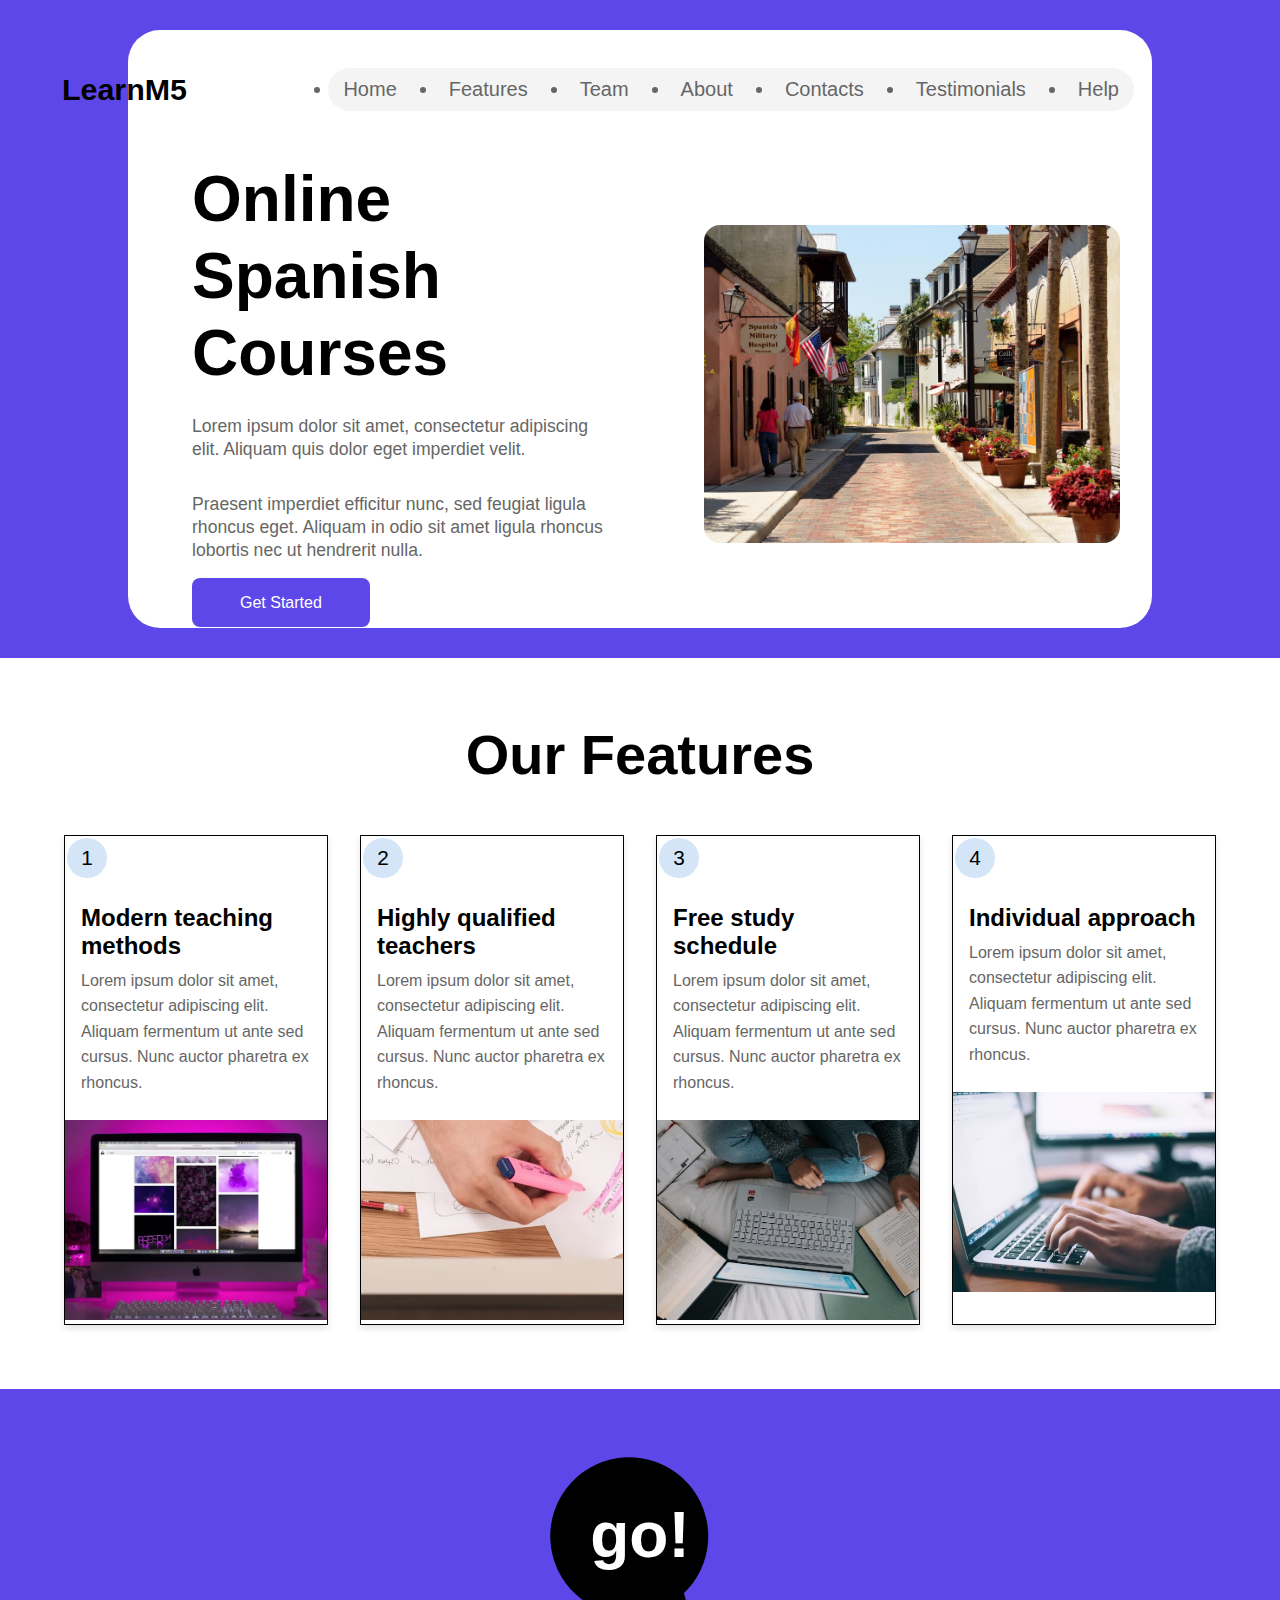
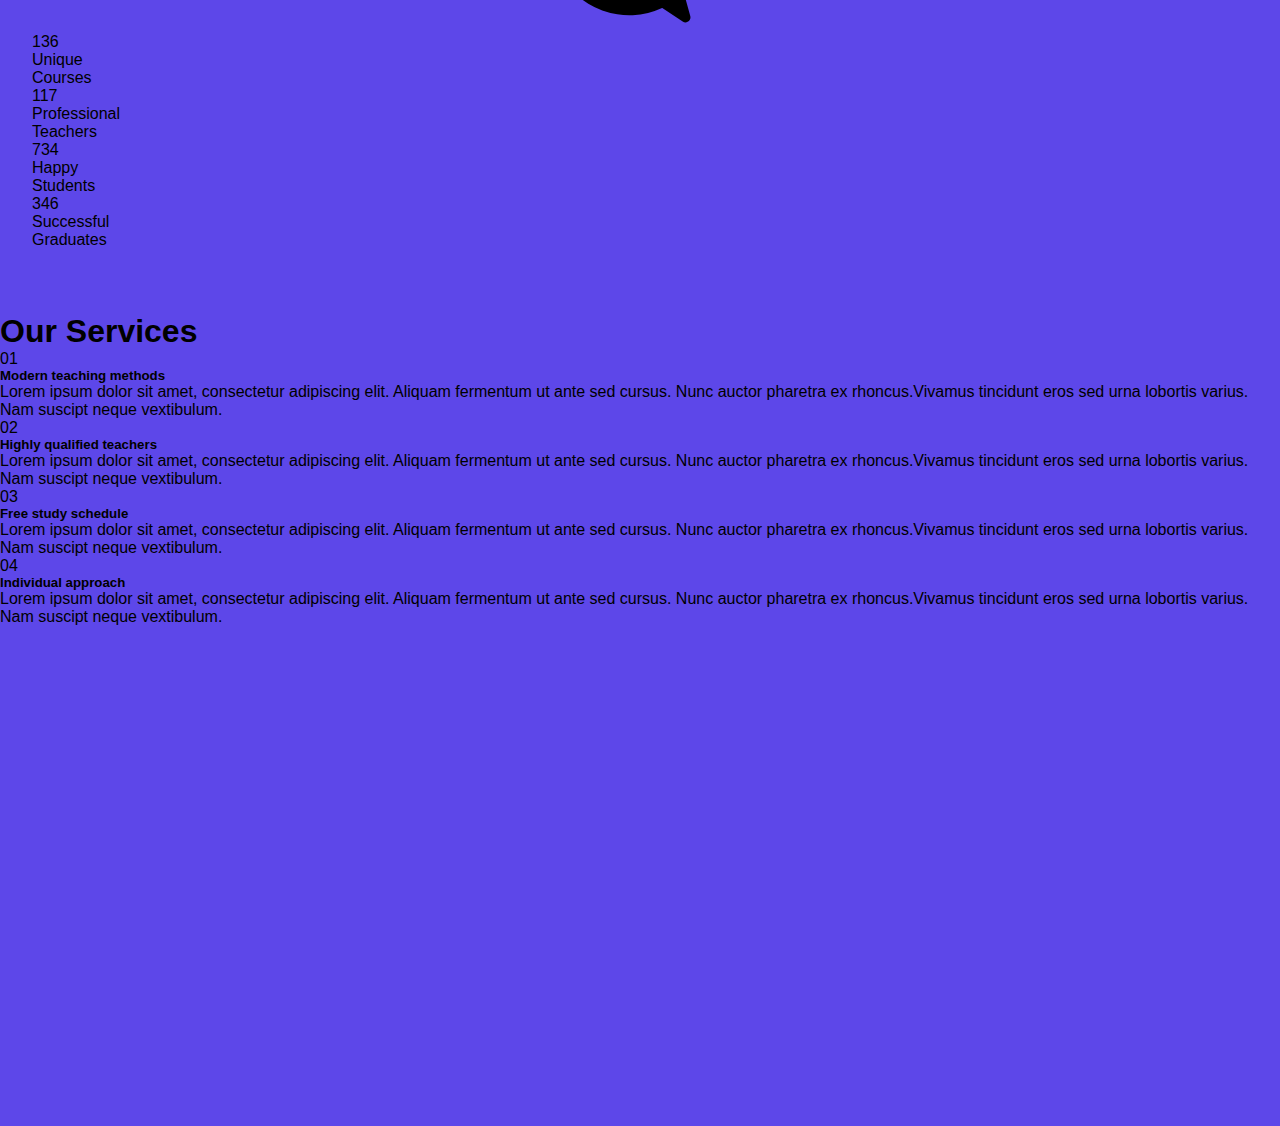
==== commit 5c6ecd69: "Merge branch 'main' into development" ====
--- a/index.html
+++ b/index.html
@@ -11,17 +11,23 @@
 <body>
     <section class="container">
         <div class="container-box">
-            <nav class="navbar">
+            <nav class="navbar navbar-expand-lg">
                 <div class="navbar-content">
-                    <a class="navbar-brand" href="#">LearnM5</a>
-                    <div class="navbar-links">
-                        <a class="nav-link" href="#">Home</a>
-                        <a class="nav-link" href="#">Features</a>
-                        <a class="nav-link" href="#">Team</a>
-                        <a class="nav-link" href="#">About</a>
-                        <a class="nav-link" href="#">Contacts</a>
-                        <a class="nav-link" href="#">Testimonials</a>
-                        <a class="nav-link" href="#">Help</a>
+                    <a class="navbar-brand fw-bold" href="#">LearnM5</a>
+                    <button class="navbar-toggler" type="button" data-bs-toggle="collapse" data-bs-target="#navbarNav"
+                        aria-controls="navbarNav" aria-expanded="false" aria-label="Toggle navigation">
+                        <span class="navbar-toggler-icon"></span>
+                    </button>
+                    <div class="collapse navbar-collapse justify-content-center" id="navbarNav">
+                        <ul class="navbar-links">
+                            <li class="nav-link"><a class="nav-link" href="#">Home</a></li>
+                            <li class="nav-link"><a class="nav-link" href="#">Features</a></li>
+                            <li class="nav-link"><a class="nav-link" href="#">Team</a></li>
+                            <li class="nav-link"><a class="nav-link" href="#">About</a></li>
+                            <li class="nav-link"><a class="nav-link" href="#">Contacts</a></li>
+                            <li class="nav-link"><a class="nav-link" href="#">Testimonials</a></li>
+                            <li class="nav-link"><a class="nav-link" href="#">Help</a></li>
+                        </ul>
                     </div>
                 </div>
             </nav>
@@ -29,8 +35,10 @@
             <div class="hero-section">
                 <div class="hero-content">
                     <h1 class="hero-title">Online Spanish Courses</h1>
-                    <p class="hero-text">Lorem ipsum dolor sit amet, consectetur adipiscing elit. Aliquam quis dolor eget imperdiet velit.</p>
-                    <p class="hero-text">Praesent imperdiet efficitur nunc, sed feugiat ligula rhoncus eget. Aliquam in odio sit amet ligula rhoncus lobortis nec ut hendrerit nulla.</p>
+                    <p class="hero-text">Lorem ipsum dolor sit amet, consectetur adipiscing elit. Aliquam quis dolor
+                        eget imperdiet velit.</p>
+                    <p class="hero-text">Praesent imperdiet efficitur nunc, sed feugiat ligula rhoncus eget. Aliquam in
+                        odio sit amet ligula rhoncus lobortis nec ut hendrerit nulla.</p>
                     <a href="#" class="btn-primary">Get Started</a>
                 </div>
                 <div class="hero-image">
@@ -40,35 +48,128 @@
         </div>
     </section>
 
-    <section class="features-section">
-        <h1 class="features-title">Our Features</h1>
-        <div class="features-grid">
+    <section class="feature-section">
+        <h1 class="feature-title">Our Features</h1>
+        <div class="feature-grid">
             <div class="feature-card">
                 <span class="feature-number">1</span>
                 <h5 class="feature-heading">Modern teaching methods</h5>
-                <p class="feature-text">Lorem ipsum dolor sit amet, consectetur adipiscing elit. Aliquam fermentum ut ante sed cursus. Nunc auctor pharetra ex rhoncus.</p>
-                <img src="heroimage.jpg" alt="Modern Teaching Methods">
+                <p class="feature-text">Lorem ipsum dolor sit amet, consectetur adipiscing elit. Aliquam fermentum ut
+                    ante sed cursus. Nunc auctor pharetra ex rhoncus.</p>
+                <img src="features1.jpg" alt="Modern Teaching Methods">
             </div>
             <div class="feature-card">
                 <span class="feature-number">2</span>
                 <h5 class="feature-heading">Highly qualified teachers</h5>
-                <p class="feature-text">Lorem ipsum dolor sit amet, consectetur adipiscing elit. Aliquam fermentum ut ante sed cursus. Nunc auctor pharetra ex rhoncus.</p>
-                <img src="heroimage.jpg" alt="Highly Qualified Teachers">
+                <p class="feature-text">Lorem ipsum dolor sit amet, consectetur adipiscing elit. Aliquam fermentum ut
+                    ante sed cursus. Nunc auctor pharetra ex rhoncus.</p>
+                <img src="features2.jpg" alt="Highly Qualified Teachers">
             </div>
             <div class="feature-card">
                 <span class="feature-number">3</span>
                 <h5 class="feature-heading">Free study schedule</h5>
-                <p class="feature-text">Lorem ipsum dolor sit amet, consectetur adipiscing elit. Aliquam fermentum ut ante sed cursus. Nunc auctor pharetra ex rhoncus.</p>
-                <img src="heroimage.jpg" alt="Free Study Schedule">
+                <p class="feature-text">Lorem ipsum dolor sit amet, consectetur adipiscing elit. Aliquam fermentum ut
+                    ante sed cursus. Nunc auctor pharetra ex rhoncus.</p>
+                <img src="features3.jpg" alt="Free Study Schedule">
             </div>
             <div class="feature-card">
                 <span class="feature-number">4</span>
                 <h5 class="feature-heading">Individual approach</h5>
-                <p class="feature-text">Lorem ipsum dolor sit amet, consectetur adipiscing elit. Aliquam fermentum ut ante sed cursus. Nunc auctor pharetra ex rhoncus.</p>
-                <img src="heroimage.jpg" alt="Individual Approach">
+                <p class="feature-text">Lorem ipsum dolor sit amet, consectetur adipiscing elit. Aliquam fermentum ut
+                    ante sed cursus. Nunc auctor pharetra ex rhoncus.</p>
+                <img src="features4.jpg" alt="Individual Approach">
             </div>
         </div>
     </section>
+
+    <section class="column-section">
+        <div class="container-figure">
+            <div class="figure">
+                <svg class="svg-figure" xmlns="http://www.w3.org/2000/svg" width="224" height="211"
+                    viewBox="0 0 224 211" fill="none">
+                    <circle cx="101.23" cy="101.231" r="79" transform="rotate(19.9699 101.23 101.231)" fill="black">
+                    </circle>
+                    <path
+                        d="M162.277 181.045C163.518 185.512 158.536 189.116 154.681 186.54L128.633 169.134L153.892 150.859L162.277 181.045Z"
+                        fill="black"></path>
+                    <text x="50%" y="50%" dominant-baseline="middle" text-anchor="middle" font-size="4rem"
+                        font-weight="bold" fill="white">go!</text>
+                </svg>
+            </div>
+        </div>
+
+        <div class="column-grid">
+            <div class="column">
+                <span class="column-number">136</span>
+                <p class="column-text">Unique</p>
+                <p class="column-text">Courses</p>
+            </div>
+            <div class="column">
+                <span class="column-number">117</span>
+                <p class="column-text">Professional</p>
+                <p class="column-text">Teachers</p>
+            </div>
+            <div class="column">
+                <span class="column-number">734</span>
+                <p class="column-text">Happy</p>
+                <p class="column-text">Students</p>
+            </div>
+            <div class="column">
+                <span class="column-number">346</span>
+                <p class="column-text">Successful </p>
+                <p class="column-text">Graduates</p>
+            </div>
+        </div>
+
+    </section>
+
+    <section class="card-section">
+        <div card="card-box">
+            <div class="card-grid">
+                <div>
+                    <h1 class="card-title">Our Services</h1>
+                </div>
+                <div class="card-services">
+                    <div class="card">
+                        <span class="card-number">01</span>
+                        <h5 class="card-heading">Modern teaching methods</h5>
+                        <p class="card-text">Lorem ipsum dolor sit amet, consectetur adipiscing elit. Aliquam fermentum
+                            ut
+                            ante sed cursus. Nunc auctor pharetra ex rhoncus.Vivamus tincidunt eros sed urna lobortis
+                            varius. Nam suscipt neque vextibulum.</p>
+                    </div>
+                    <div class="card">
+                        <span class="card-number">02</span>
+                        <h5 class="card-heading">Highly qualified teachers</h5>
+                        <p class="card-text">Lorem ipsum dolor sit amet, consectetur adipiscing elit. Aliquam fermentum
+                            ut
+                            ante sed cursus. Nunc auctor pharetra ex rhoncus.Vivamus tincidunt eros sed urna lobortis
+                            varius. Nam suscipt neque vextibulum.</p>
+                    </div>
+
+                    <div class="card">
+                        <span class="card-number">03</span>
+                        <h5 class="card-heading">Free study schedule</h5>
+                        <p class="card-text">Lorem ipsum dolor sit amet, consectetur adipiscing elit. Aliquam fermentum
+                            ut
+                            ante sed cursus. Nunc auctor pharetra ex rhoncus.Vivamus tincidunt eros sed urna lobortis
+                            varius. Nam suscipt neque vextibulum.</p>
+                    </div>
+                    <div class="card">
+                        <span class="card-number">04</span>
+                        <h5 class="card-heading">Individual approach</h5>
+                        <p class="card-text">Lorem ipsum dolor sit amet, consectetur adipiscing elit. Aliquam fermentum
+                            ut
+                            ante sed cursus. Nunc auctor pharetra ex rhoncus.Vivamus tincidunt eros sed urna lobortis
+                            varius. Nam suscipt neque vextibulum.</p>
+                    </div>
+
+                </div>
+            </div>
+        </div>
+    </section>
+
+    <div style="margin-bottom: 500px;"></div>
 </body>
 
 </html>
--- a/index.css
+++ b/index.css
@@ -10,60 +10,84 @@
 }
 
 .container {
-  width: 100%;
-  min-height: 100vh;
-  padding: 2rem;
+  background-color: #5D47E9;
+  min-width: 100%;
+  padding: 30px 10%;
 }
 
 .container-box {
   background: white;
   border-radius: 2rem;
-  padding: 2rem;
-  max-width: 1400px;
+  max-width: 1300px;
+  margin-left: 80px;
   margin: 0 auto;
   overflow: hidden;
 }
 
 .navbar {
-  padding: 1rem 2rem;
+  padding: 0.5rem 0.5rem;
+  margin-top: 20px;
 }
 
 .navbar-content {
   display: flex;
   justify-content: space-between;
   align-items: center;
+  width: 100%;
+  padding: 10px;
+}
+
+.navbar-toggler {
+  border: none;
+  font-size: medium;
 }
 
 .navbar-brand {
-  font-size: 1.5rem;
+  position: absolute;
+  left: 20px;
+  font-size: 1.9rem;
   font-weight: 600;
   color: #000;
   text-decoration: none;
+  text-align: left;
+  justify-content: center;
+  padding: 42px;
 }
 
 .navbar-links {
   display: flex;
   gap: 2rem;
+  padding: 5px 5px;
+  border-radius: 25px;
+  background-color: rgb(244, 244, 244);
+  font-size: 20px;
+  color: rgb(34, 31, 31);
+  transition: 0.3s;
+}
+
+.navbar-links:hover {
+  color: #5D47E9;
 }
 
 .nav-link {
+  padding: 5px;
   color: #666;
   text-decoration: none;
   font-weight: 500;
 }
 
-/* Hero Section */
 .hero-section {
   display: flex;
   align-items: center;
-  gap: 4rem;
-  padding: 2rem;
-  margin-top: 2rem;
+  gap: 2rem;
+  padding: 1rem;
+  margin-top: 1rem;
 }
 
 .hero-content {
   flex: 1;
-  padding-right: 2rem;
+  padding-right: 3rem;
+  padding-left: 3rem;
 }
 
 .hero-title {
@@ -77,23 +101,32 @@
   color: #666;
   margin-bottom: 1rem;
   font-size: 1.1rem;
-  line-height: 1.6;
+  line-height: 1.3;
+  padding-bottom: 1rem;
 }
 
 .btn-primary {
   background: #5D47E9;
   color: white;
   border: none;
-  padding: 1rem 2rem;
+  padding: 1rem 3rem;
   border-radius: 0.5rem;
   font-size: 1rem;
   font-weight: 500;
   cursor: pointer;
   margin-top: 1rem;
+  transition: 0.3s;
+  text-decoration: none;
+}
+
+.btn-primary:hover {
+  background-color: #000;
+  color: white;
 }
 
 .hero-image {
   flex: 1;
+  padding: 1rem;
 }
 
 .hero-image img {
@@ -103,19 +136,19 @@
   object-fit: cover;
 }
 
-.features-section {
+.feature-section {
   padding: 4rem 2rem;
   background: white;
 }
 
-.features-title {
+.feature-title {
   text-align: center;
   font-size: 3.5rem;
   font-weight: 700;
   margin-bottom: 3rem;
 }
 
-.features-grid {
+.feature-grid {
   display: grid;
   grid-template-columns: repeat(4, 1fr);
   gap: 2rem;
@@ -133,24 +166,34 @@
 }
 
 .feature-number {
-  display: block;
   color: #5D47E9;
-  font-size: 1.5rem;
-  font-weight: 500;
-  padding: 1rem;
-  background: #f8f9fa;
+  background: #d3e5f7;
+  display: flex;
+  font-size: 1.3rem;
+  font-weight: 200;
+  color: black;
+  align-items: center;
+  justify-content: center;
+  width: 40px;
+  height: 40px;
+  border-radius: 50%;
+  padding: 0;
+  text-align: center;
+  margin: 2px;
 }
 
 .feature-heading {
   font-size: 1.5rem;
   font-weight: 600;
   padding: 1.5rem 1rem 0.5rem;
+  text-align: left;
 }
 
 .feature-text {
   padding: 0 1rem 1.5rem;
   color: #666;
   line-height: 1.6;
+  text-align: left;
 }
 
 .feature-card img {
@@ -159,31 +202,87 @@
   object-fit: cover;
 }
 
-@media (max-width: 1200px) {
-  .features-grid {
-      grid-template-columns: repeat(2, 1fr);
+@media (max-width: 786px) {
+  .feature-title {
+    font-size: 2.5rem;
+    margin-bottom: 2rem;
+  }
+
+  .feature-grid {
+    grid-template-columns: repeat(1, 1fr);
+    padding: 0 1rem;
+    gap: 1rem;
+  }
+
+  .feature-card {
+    width: 100%;
+  }
+
+  .feature-heading {
+    text-align: center;
+  }
+
+  .feature-text {
+    text-align: center;
+  }
+
+  .feature-number {
+    text-align: center;
   }
 }
 
 @media (max-width: 768px) {
   .hero-section {
-      flex-direction: column;
-      gap: 2rem;
+    flex-direction: column;
+    gap: 2rem;
   }
 
   .hero-content {
-      padding-right: 0;
+    padding-right: 0;
+    text-align: center;
   }
 
   .hero-title {
-      font-size: 3rem;
+    font-size: 2rem;
+    text-align: center;
   }
 
   .features-grid {
-      grid-template-columns: 1fr;
+    grid-template-columns: 1fr;
   }
 
   .navbar-links {
-      display: none;
-  }
-}
+    display: none;
+  }
+
+  .navbar {
+    background-color: rgb(244, 244, 244);
+    padding: 25px;
+  }
+
+  .container-box {
+    padding-bottom: 65px;
+  }
+
+  .container {
+    padding-bottom: 60px;
+  }
+}
+
+.column-section {
+  width: 100%;
+  background-color: #5D47E9;
+  align-items: left;
+  max-width: 1300px;
+  margin: 0 auto;
+  padding: 4rem 2rem;
+}
+
+.container-figure {
+  display: flex;
+  justify-content: center;
+  align-items: center;
+  width: 100%;
+  height: 20vh;
+  flex-direction: row wrap;
+}
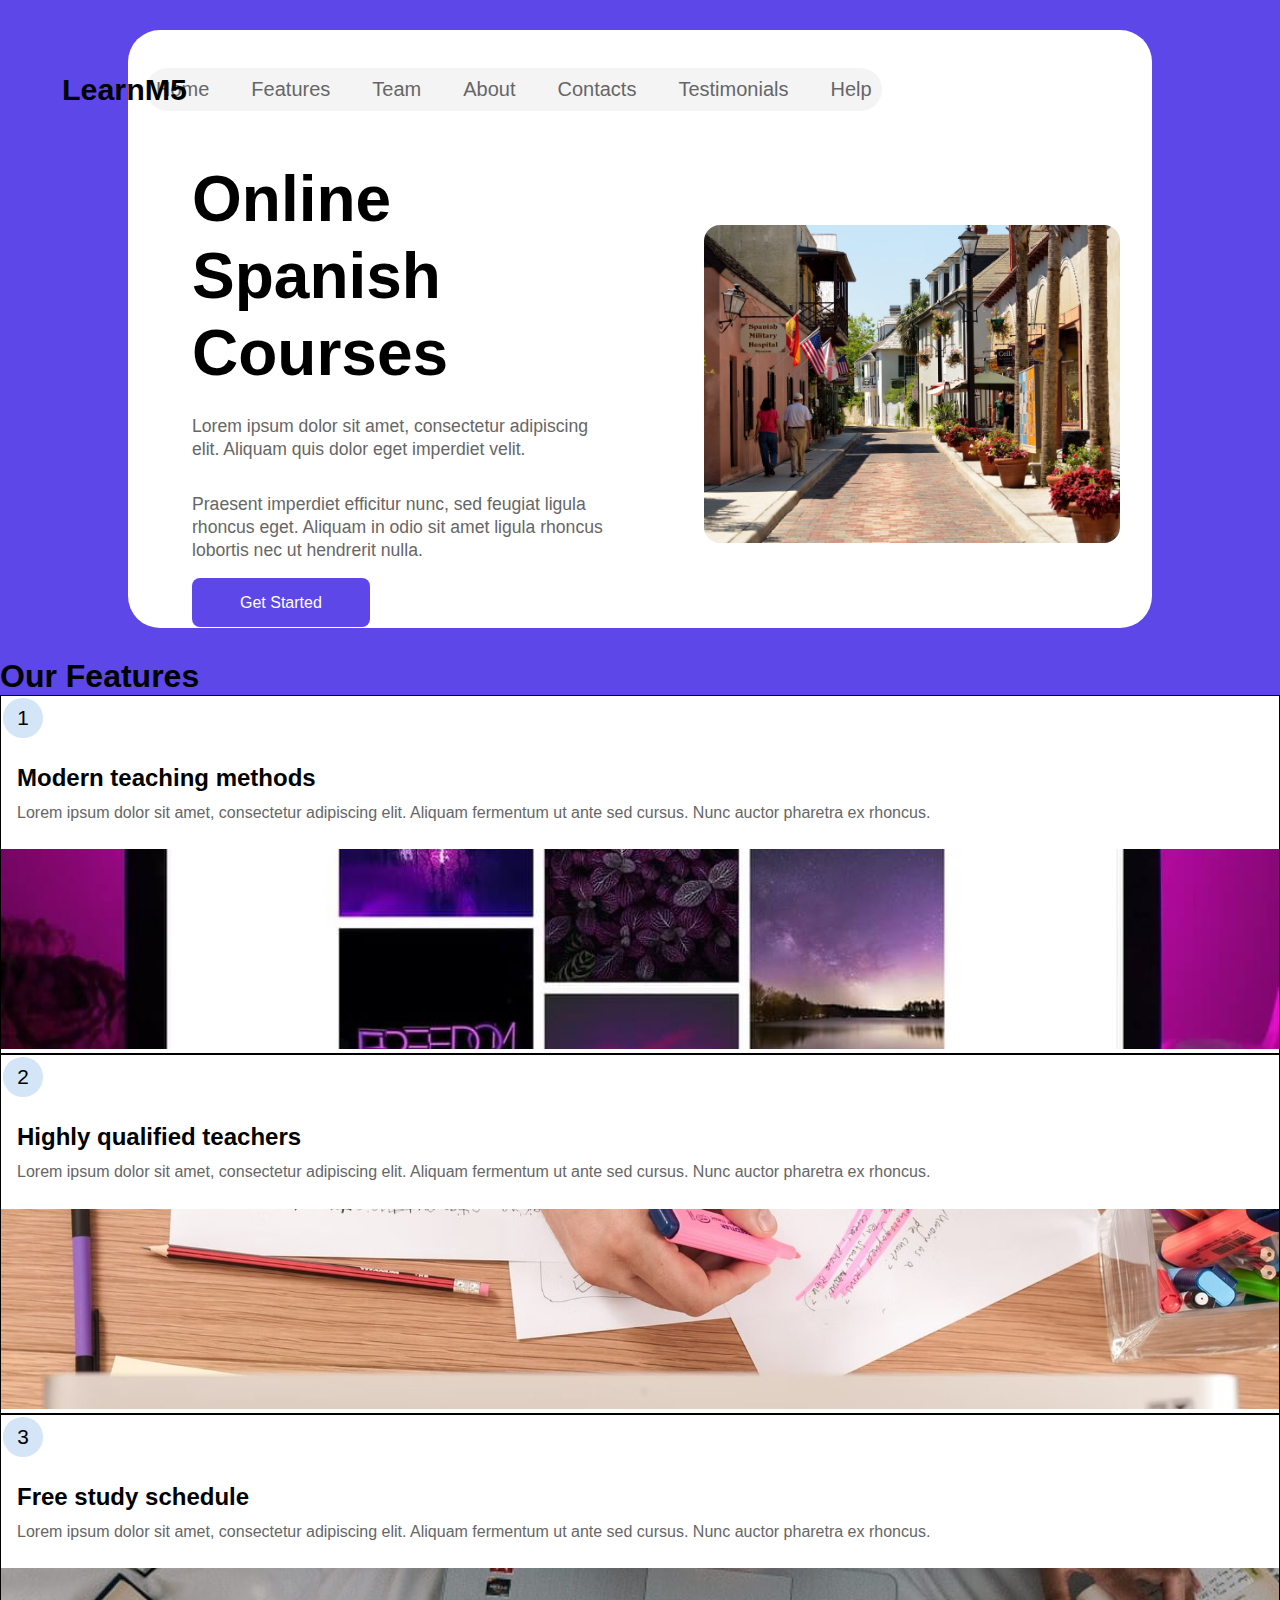
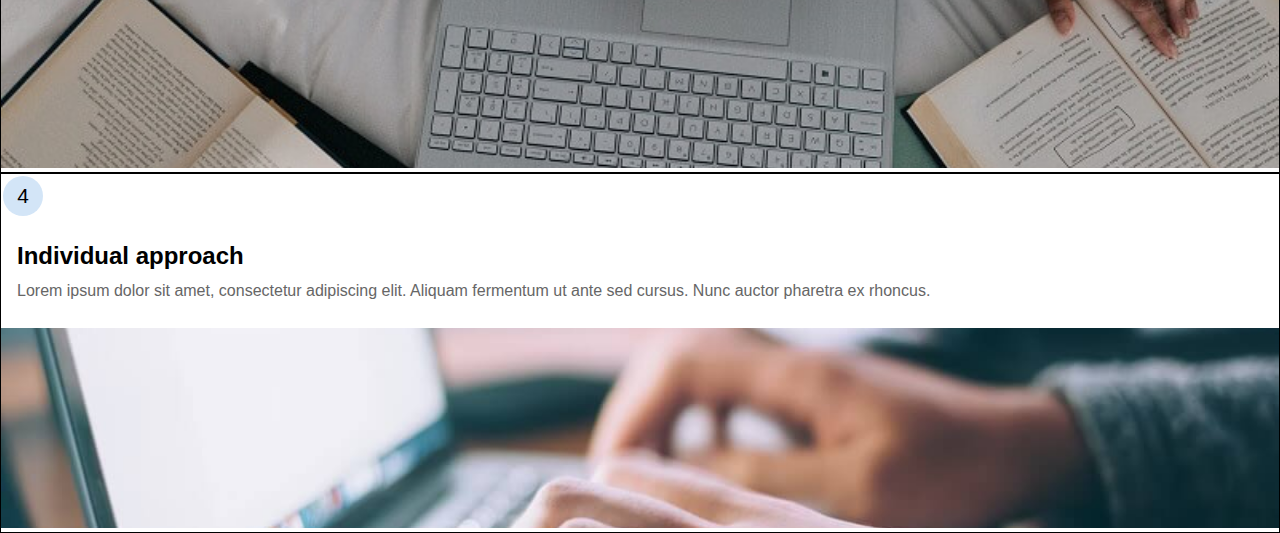
==== commit c9c9a1e6: "feat:updated" ====
--- a/index.html
+++ b/index.html
@@ -11,23 +11,17 @@
 <body>
     <section class="container">
         <div class="container-box">
-            <nav class="navbar navbar-expand-lg">
+            <nav class="navbar">
                 <div class="navbar-content">
-                    <a class="navbar-brand fw-bold" href="#">LearnM5</a>
-                    <button class="navbar-toggler" type="button" data-bs-toggle="collapse" data-bs-target="#navbarNav"
-                        aria-controls="navbarNav" aria-expanded="false" aria-label="Toggle navigation">
-                        <span class="navbar-toggler-icon"></span>
-                    </button>
-                    <div class="collapse navbar-collapse justify-content-center" id="navbarNav">
-                        <ul class="navbar-links">
-                            <li class="nav-link"><a class="nav-link" href="#">Home</a></li>
-                            <li class="nav-link"><a class="nav-link" href="#">Features</a></li>
-                            <li class="nav-link"><a class="nav-link" href="#">Team</a></li>
-                            <li class="nav-link"><a class="nav-link" href="#">About</a></li>
-                            <li class="nav-link"><a class="nav-link" href="#">Contacts</a></li>
-                            <li class="nav-link"><a class="nav-link" href="#">Testimonials</a></li>
-                            <li class="nav-link"><a class="nav-link" href="#">Help</a></li>
-                        </ul>
+                    <a class="navbar-brand" href="#">LearnM5</a>
+                    <div class="navbar-links">
+                        <a class="nav-link" href="#">Home</a>
+                        <a class="nav-link" href="#">Features</a>
+                        <a class="nav-link" href="#">Team</a>
+                        <a class="nav-link" href="#">About</a>
+                        <a class="nav-link" href="#">Contacts</a>
+                        <a class="nav-link" href="#">Testimonials</a>
+                        <a class="nav-link" href="#">Help</a>
                     </div>
                 </div>
             </nav>
@@ -35,10 +29,8 @@
             <div class="hero-section">
                 <div class="hero-content">
                     <h1 class="hero-title">Online Spanish Courses</h1>
-                    <p class="hero-text">Lorem ipsum dolor sit amet, consectetur adipiscing elit. Aliquam quis dolor
-                        eget imperdiet velit.</p>
-                    <p class="hero-text">Praesent imperdiet efficitur nunc, sed feugiat ligula rhoncus eget. Aliquam in
-                        odio sit amet ligula rhoncus lobortis nec ut hendrerit nulla.</p>
+                    <p class="hero-text">Lorem ipsum dolor sit amet, consectetur adipiscing elit. Aliquam quis dolor eget imperdiet velit.</p>
+                    <p class="hero-text">Praesent imperdiet efficitur nunc, sed feugiat ligula rhoncus eget. Aliquam in odio sit amet ligula rhoncus lobortis nec ut hendrerit nulla.</p>
                     <a href="#" class="btn-primary">Get Started</a>
                 </div>
                 <div class="hero-image">
@@ -48,128 +40,35 @@
         </div>
     </section>
 
-    <section class="feature-section">
-        <h1 class="feature-title">Our Features</h1>
-        <div class="feature-grid">
+    <section class="features-section">
+        <h1 class="features-title">Our Features</h1>
+        <div class="features-grid">
             <div class="feature-card">
                 <span class="feature-number">1</span>
                 <h5 class="feature-heading">Modern teaching methods</h5>
-                <p class="feature-text">Lorem ipsum dolor sit amet, consectetur adipiscing elit. Aliquam fermentum ut
-                    ante sed cursus. Nunc auctor pharetra ex rhoncus.</p>
+                <p class="feature-text">Lorem ipsum dolor sit amet, consectetur adipiscing elit. Aliquam fermentum ut ante sed cursus. Nunc auctor pharetra ex rhoncus.</p>
                 <img src="features1.jpg" alt="Modern Teaching Methods">
             </div>
             <div class="feature-card">
                 <span class="feature-number">2</span>
                 <h5 class="feature-heading">Highly qualified teachers</h5>
-                <p class="feature-text">Lorem ipsum dolor sit amet, consectetur adipiscing elit. Aliquam fermentum ut
-                    ante sed cursus. Nunc auctor pharetra ex rhoncus.</p>
+                <p class="feature-text">Lorem ipsum dolor sit amet, consectetur adipiscing elit. Aliquam fermentum ut ante sed cursus. Nunc auctor pharetra ex rhoncus.</p>
                 <img src="features2.jpg" alt="Highly Qualified Teachers">
             </div>
             <div class="feature-card">
                 <span class="feature-number">3</span>
                 <h5 class="feature-heading">Free study schedule</h5>
-                <p class="feature-text">Lorem ipsum dolor sit amet, consectetur adipiscing elit. Aliquam fermentum ut
-                    ante sed cursus. Nunc auctor pharetra ex rhoncus.</p>
+                <p class="feature-text">Lorem ipsum dolor sit amet, consectetur adipiscing elit. Aliquam fermentum ut ante sed cursus. Nunc auctor pharetra ex rhoncus.</p>
                 <img src="features3.jpg" alt="Free Study Schedule">
             </div>
             <div class="feature-card">
                 <span class="feature-number">4</span>
                 <h5 class="feature-heading">Individual approach</h5>
-                <p class="feature-text">Lorem ipsum dolor sit amet, consectetur adipiscing elit. Aliquam fermentum ut
-                    ante sed cursus. Nunc auctor pharetra ex rhoncus.</p>
+                <p class="feature-text">Lorem ipsum dolor sit amet, consectetur adipiscing elit. Aliquam fermentum ut ante sed cursus. Nunc auctor pharetra ex rhoncus.</p>
                 <img src="features4.jpg" alt="Individual Approach">
             </div>
         </div>
     </section>
-
-    <section class="column-section">
-        <div class="container-figure">
-            <div class="figure">
-                <svg class="svg-figure" xmlns="http://www.w3.org/2000/svg" width="224" height="211"
-                    viewBox="0 0 224 211" fill="none">
-                    <circle cx="101.23" cy="101.231" r="79" transform="rotate(19.9699 101.23 101.231)" fill="black">
-                    </circle>
-                    <path
-                        d="M162.277 181.045C163.518 185.512 158.536 189.116 154.681 186.54L128.633 169.134L153.892 150.859L162.277 181.045Z"
-                        fill="black"></path>
-                    <text x="50%" y="50%" dominant-baseline="middle" text-anchor="middle" font-size="4rem"
-                        font-weight="bold" fill="white">go!</text>
-                </svg>
-            </div>
-        </div>
-
-        <div class="column-grid">
-            <div class="column">
-                <span class="column-number">136</span>
-                <p class="column-text">Unique</p>
-                <p class="column-text">Courses</p>
-            </div>
-            <div class="column">
-                <span class="column-number">117</span>
-                <p class="column-text">Professional</p>
-                <p class="column-text">Teachers</p>
-            </div>
-            <div class="column">
-                <span class="column-number">734</span>
-                <p class="column-text">Happy</p>
-                <p class="column-text">Students</p>
-            </div>
-            <div class="column">
-                <span class="column-number">346</span>
-                <p class="column-text">Successful </p>
-                <p class="column-text">Graduates</p>
-            </div>
-        </div>
-
-    </section>
-
-    <section class="card-section">
-        <div card="card-box">
-            <div class="card-grid">
-                <div>
-                    <h1 class="card-title">Our Services</h1>
-                </div>
-                <div class="card-services">
-                    <div class="card">
-                        <span class="card-number">01</span>
-                        <h5 class="card-heading">Modern teaching methods</h5>
-                        <p class="card-text">Lorem ipsum dolor sit amet, consectetur adipiscing elit. Aliquam fermentum
-                            ut
-                            ante sed cursus. Nunc auctor pharetra ex rhoncus.Vivamus tincidunt eros sed urna lobortis
-                            varius. Nam suscipt neque vextibulum.</p>
-                    </div>
-                    <div class="card">
-                        <span class="card-number">02</span>
-                        <h5 class="card-heading">Highly qualified teachers</h5>
-                        <p class="card-text">Lorem ipsum dolor sit amet, consectetur adipiscing elit. Aliquam fermentum
-                            ut
-                            ante sed cursus. Nunc auctor pharetra ex rhoncus.Vivamus tincidunt eros sed urna lobortis
-                            varius. Nam suscipt neque vextibulum.</p>
-                    </div>
-
-                    <div class="card">
-                        <span class="card-number">03</span>
-                        <h5 class="card-heading">Free study schedule</h5>
-                        <p class="card-text">Lorem ipsum dolor sit amet, consectetur adipiscing elit. Aliquam fermentum
-                            ut
-                            ante sed cursus. Nunc auctor pharetra ex rhoncus.Vivamus tincidunt eros sed urna lobortis
-                            varius. Nam suscipt neque vextibulum.</p>
-                    </div>
-                    <div class="card">
-                        <span class="card-number">04</span>
-                        <h5 class="card-heading">Individual approach</h5>
-                        <p class="card-text">Lorem ipsum dolor sit amet, consectetur adipiscing elit. Aliquam fermentum
-                            ut
-                            ante sed cursus. Nunc auctor pharetra ex rhoncus.Vivamus tincidunt eros sed urna lobortis
-                            varius. Nam suscipt neque vextibulum.</p>
-                    </div>
-
-                </div>
-            </div>
-        </div>
-    </section>
-
-    <div style="margin-bottom: 500px;"></div>
 </body>
 
 </html>
--- a/index.css
+++ b/index.css
@@ -16,7 +16,7 @@
 }
 
 .container-box {
-  background: white;
+  background-color: white;
   border-radius: 2rem;
   max-width: 1300px;
   margin-left: 80px;
@@ -29,6 +29,10 @@
   margin-top: 20px;
 }
 
+.navbar-toggler {
+  margin-left: auto;
+}
+
 .navbar-content {
   display: flex;
   justify-content: space-between;
@@ -40,7 +44,15 @@
 .navbar-toggler {
   border: none;
   font-size: medium;
-}
+
+}
+
+.navbar-toggler:focus,
+.btn-close:focus {
+  box-shadow: none;
+  outline: none;
+}
+
 
 .navbar-brand {
   position: absolute;
@@ -52,6 +64,7 @@
   text-align: left;
   justify-content: center;
   padding: 42px;
+
 }
 
 .navbar-links {
@@ -69,6 +82,8 @@
   color: #5D47E9;
 }
 
+
+
 .nav-link {
   padding: 5px;
   color: #666;
@@ -88,7 +103,7 @@
   flex: 1;
   padding-right: 3rem;
   padding-left: 3rem;
-}
+  }
 
 .hero-title {
   font-size: 4rem;
@@ -122,7 +137,9 @@
 .btn-primary:hover {
   background-color: #000;
   color: white;
-}
+
+}
+
 
 .hero-image {
   flex: 1;
@@ -232,6 +249,7 @@
 }
 
 @media (max-width: 768px) {
+
   .hero-section {
     flex-direction: column;
     gap: 2rem;
@@ -240,6 +258,8 @@
   .hero-content {
     padding-right: 0;
     text-align: center;
+
+
   }
 
   .hero-title {
@@ -258,16 +278,20 @@
   .navbar {
     background-color: rgb(244, 244, 244);
     padding: 25px;
+
   }
 
   .container-box {
     padding-bottom: 65px;
+
   }
 
   .container {
     padding-bottom: 60px;
   }
-}
+
+}
+
 
 .column-section {
   width: 100%;
@@ -285,4 +309,166 @@
   width: 100%;
   height: 20vh;
   flex-direction: row wrap;
-}
+
+}
+
+.figure {
+  text-align: center;
+}
+
+
+.svg-figure {
+  display: block;
+  margin: 0 auto;
+
+
+}
+
+.column-grid {
+  display: flex;
+  gap: 30px;
+  text-align: left;
+  padding: 10px;
+  margin: 5px auto;
+
+
+}
+
+.column {
+  padding: 20px;
+  padding-right: 180px;
+  background-color: #5D47E9;
+  border-radius: 25px;
+  color: white;
+  border: 1px solid;
+  width: 100%;
+  margin: 0 auto;
+  max-width: 1300px;
+}
+
+.column-number {
+  font-size: 4rem;
+  font-weight: bold;
+  color: white;
+
+}
+
+.column-text {
+  line-height: 1.3rem;
+  font-size: 21px;
+
+}
+
+@media (max-width: 768px) {
+  .figure{
+    font-size: 3px;
+  }
+
+  .column-grid {
+    flex-direction: column;
+    grid-template-columns: repeat(1, 1fr);
+    gap: 3rem;
+
+  }
+  .column{
+    text-align: center;
+    width:90%;
+    height: 20%;
+    padding: 10px 10px;
+  }
+  .column-number{
+    font-size: 38px;
+    line-height: 5rem;
+  }
+  .column-text{
+    font-size: 20px;
+    line-height: 10px;
+  }
+}
+
+  .card-section {
+    background-color: white;
+    min-width: 100%;
+    padding: 30px 10%;
+    gap: 30px;
+  
+  }
+  
+  .card-box {
+    border-radius: 2rem;
+    margin-left: 50px;
+    margin: 0 auto;
+    display: flex;
+    align-items: center;
+    flex-direction: row;
+    justify-content: space-between;
+  
+  }
+  
+  .card-title {
+    text-align: left;
+    font-size: 3.5rem;
+    font-weight: 600;
+    margin: 5px;
+  
+  
+  }
+  
+  .card-grid {
+    background-color: rgb(244, 244, 244);
+    align-items: left;
+    border-radius: 25px;
+    margin: 0 auto;
+    padding: 3rem;
+    margin-top: 1rem;
+    gap: 3rem;
+    padding-bottom: 2rem;
+  }
+  
+  .card-services {
+    column-count: 2;
+    padding: 5px;
+  
+  }
+  
+  .card {
+    text-align: left;
+    padding: 30px;
+    background-color: white;
+    border-radius: 25px;
+    border: 1px;
+    width: 100%;
+    line-height: 2rem;
+    margin-bottom: 1rem;
+    margin-top: 1rem;
+  
+  }
+  .card-number {
+    display: flex;
+    font-size: 21px;
+    font-weight: 600;
+    color: white;
+    background-color: black;
+    align-items: center;
+    justify-content: center;
+    width: 60px;
+    height: 37px;
+    border-radius: 44%;
+    padding: 0;
+    text-align: center;
+  
+  
+  }
+  
+  .card-heading {
+    font-size: 1.6rem;
+    font-weight: bold;
+    padding: 1.5rem 1rem 0.5rem;
+  }
+  
+  .card-text {
+    font-size: 1.2rem;
+    color: black;
+    padding: 0 1rem 1.5rem;
+    line-height: 2rem;
+  }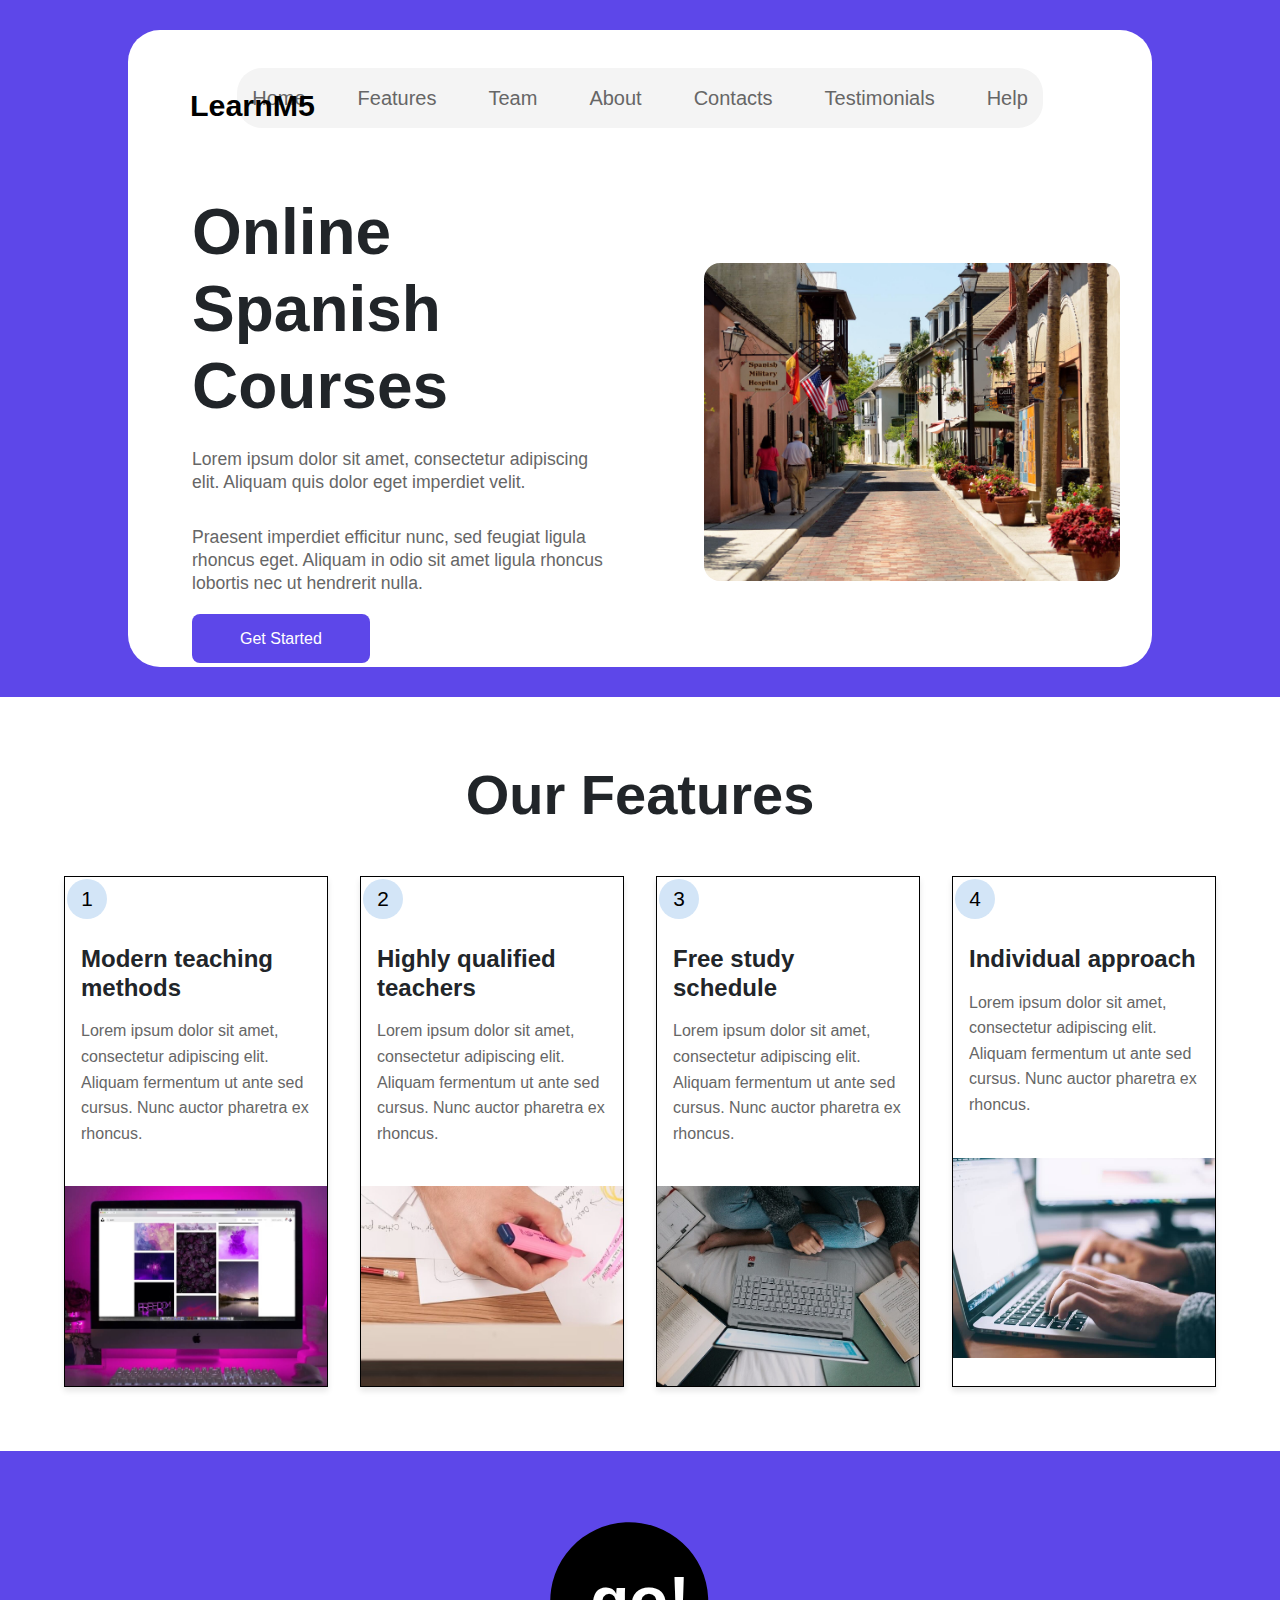
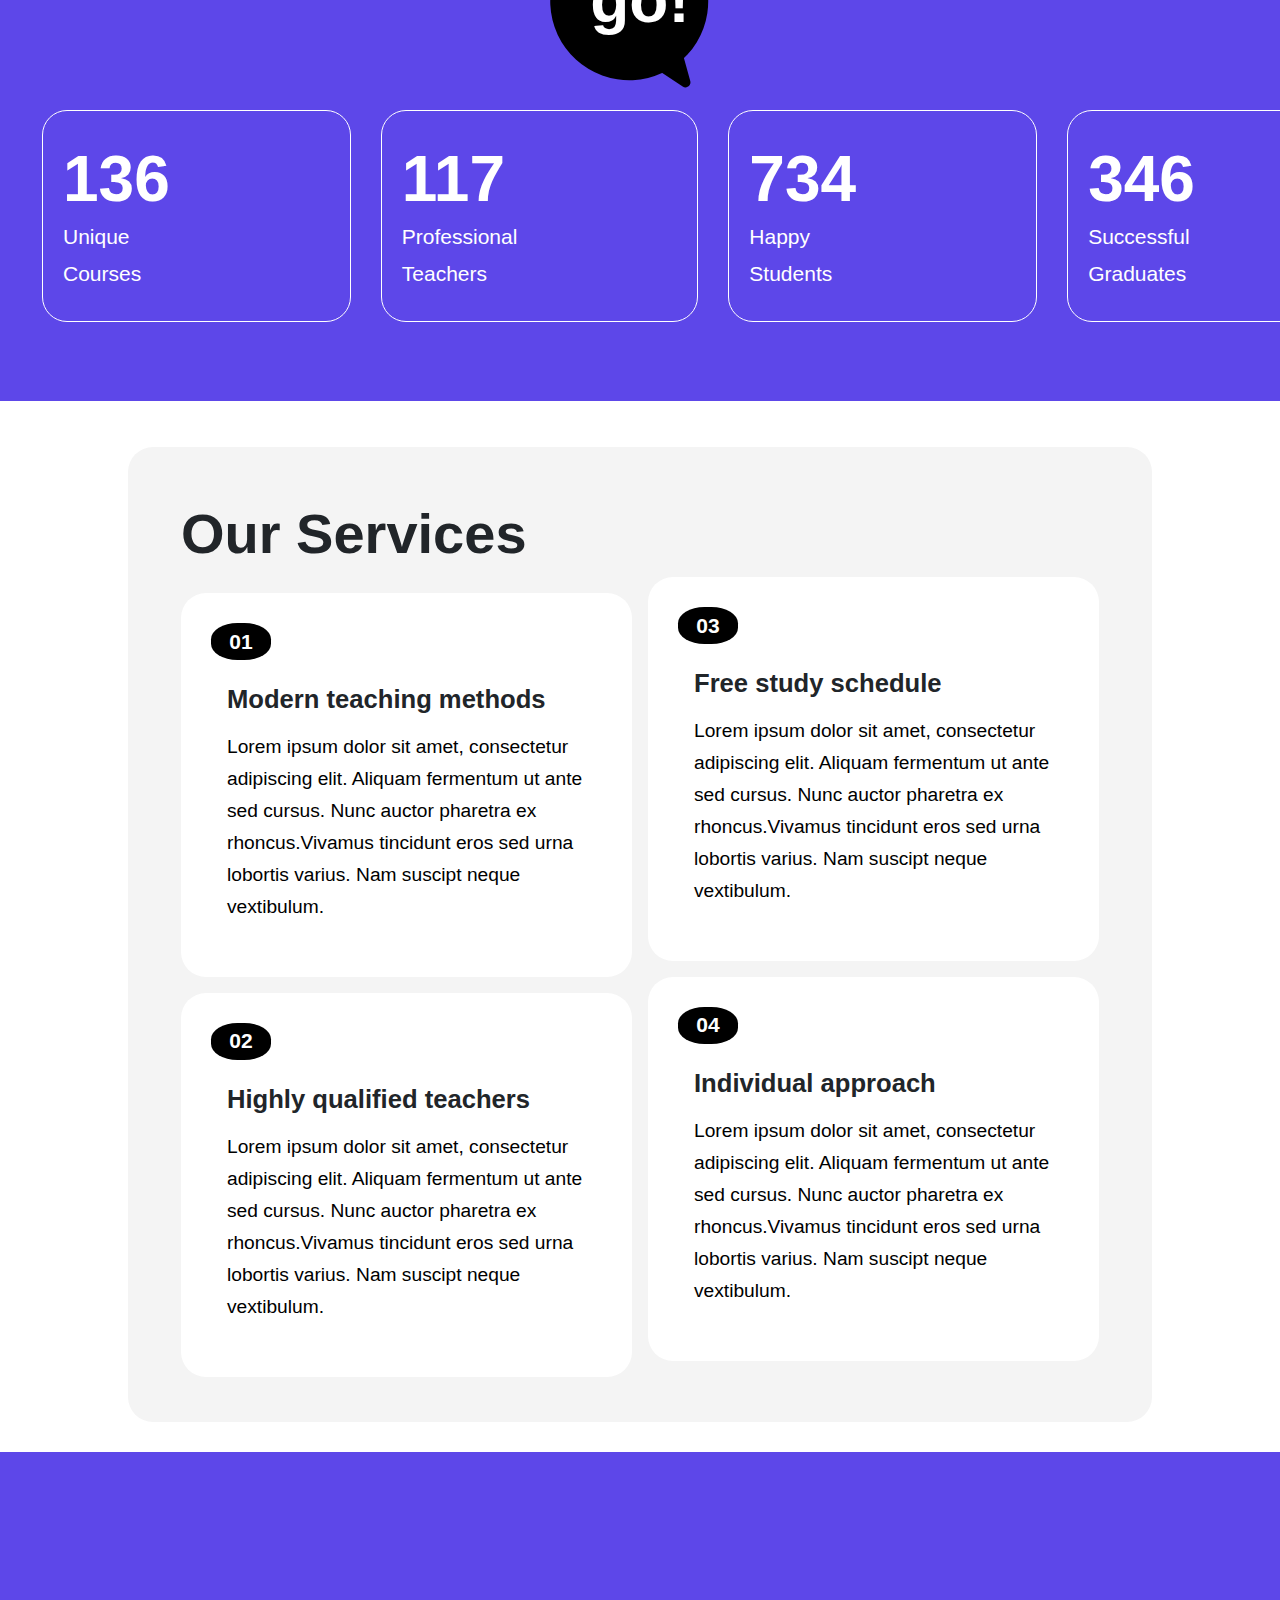
==== commit 7514a5f3: "feat:updated" ====
--- a/index.html
+++ b/index.html
@@ -4,24 +4,31 @@
 <head>
     <meta charset="UTF-8">
     <meta name="viewport" content="width=device-width, initial-scale=1.0">
-    <title>LearnM5 - Online Spanish Courses</title>
+    <title>Demo Website</title>
+    <link href="https://cdn.jsdelivr.net/npm/bootstrap@5.3.0/dist/css/bootstrap.min.css" rel="stylesheet">
     <link rel="stylesheet" href="index.css">
 </head>
 
 <body>
     <section class="container">
         <div class="container-box">
-            <nav class="navbar">
+            <nav class="navbar navbar-expand-lg">
                 <div class="navbar-content">
-                    <a class="navbar-brand" href="#">LearnM5</a>
-                    <div class="navbar-links">
-                        <a class="nav-link" href="#">Home</a>
-                        <a class="nav-link" href="#">Features</a>
-                        <a class="nav-link" href="#">Team</a>
-                        <a class="nav-link" href="#">About</a>
-                        <a class="nav-link" href="#">Contacts</a>
-                        <a class="nav-link" href="#">Testimonials</a>
-                        <a class="nav-link" href="#">Help</a>
+                    <a class="navbar-brand fw-bold" href="#">LearnM5</a>
+                    <button class="navbar-toggler" type="button" data-bs-toggle="collapse" data-bs-target="#navbarNav"
+                        aria-controls="navbarNav" aria-expanded="false" aria-label="Toggle navigation">
+                        <span class="navbar-toggler-icon"></span>
+                    </button>
+                    <div class="collapse navbar-collapse justify-content-center" id="navbarNav">
+                        <ul class="navbar-links">
+                            <li class="nav-link"><a class="nav-link" href="#">Home</a></li>
+                            <li class="nav-link"><a class="nav-link" href="#">Features</a></li>
+                            <li class="nav-link"><a class="nav-link" href="#">Team</a></li>
+                            <li class="nav-link"><a class="nav-link" href="#">About</a></li>
+                            <li class="nav-link"><a class="nav-link" href="#">Contacts</a></li>
+                            <li class="nav-link"><a class="nav-link" href="#">Testimonials</a></li>
+                            <li class="nav-link"><a class="nav-link" href="#">Help</a></li>
+                        </ul>
                     </div>
                 </div>
             </nav>
@@ -29,46 +36,141 @@
             <div class="hero-section">
                 <div class="hero-content">
                     <h1 class="hero-title">Online Spanish Courses</h1>
-                    <p class="hero-text">Lorem ipsum dolor sit amet, consectetur adipiscing elit. Aliquam quis dolor eget imperdiet velit.</p>
-                    <p class="hero-text">Praesent imperdiet efficitur nunc, sed feugiat ligula rhoncus eget. Aliquam in odio sit amet ligula rhoncus lobortis nec ut hendrerit nulla.</p>
+                    <p class="hero-text">Lorem ipsum dolor sit amet, consectetur adipiscing elit. Aliquam quis dolor
+                        eget imperdiet velit.</p>
+                    <p class="hero-text">Praesent imperdiet efficitur nunc, sed feugiat ligula rhoncus eget. Aliquam in
+                        odio sit amet ligula rhoncus lobortis nec ut hendrerit nulla.</p>
                     <a href="#" class="btn-primary">Get Started</a>
                 </div>
                 <div class="hero-image">
                     <img src="heroimage.jpg" alt="Spanish Course Image">
                 </div>
+
             </div>
         </div>
     </section>
 
-    <section class="features-section">
-        <h1 class="features-title">Our Features</h1>
-        <div class="features-grid">
+    <section class="feature-section">
+        <h1 class="feature-title">Our Features</h1>
+        <div class="feature-grid">
             <div class="feature-card">
                 <span class="feature-number">1</span>
                 <h5 class="feature-heading">Modern teaching methods</h5>
-                <p class="feature-text">Lorem ipsum dolor sit amet, consectetur adipiscing elit. Aliquam fermentum ut ante sed cursus. Nunc auctor pharetra ex rhoncus.</p>
+                <p class="feature-text">Lorem ipsum dolor sit amet, consectetur adipiscing elit. Aliquam fermentum ut
+                    ante sed cursus. Nunc auctor pharetra ex rhoncus.</p>
                 <img src="features1.jpg" alt="Modern Teaching Methods">
             </div>
             <div class="feature-card">
                 <span class="feature-number">2</span>
                 <h5 class="feature-heading">Highly qualified teachers</h5>
-                <p class="feature-text">Lorem ipsum dolor sit amet, consectetur adipiscing elit. Aliquam fermentum ut ante sed cursus. Nunc auctor pharetra ex rhoncus.</p>
+                <p class="feature-text">Lorem ipsum dolor sit amet, consectetur adipiscing elit. Aliquam fermentum ut
+                    ante sed cursus. Nunc auctor pharetra ex rhoncus.</p>
                 <img src="features2.jpg" alt="Highly Qualified Teachers">
             </div>
             <div class="feature-card">
                 <span class="feature-number">3</span>
                 <h5 class="feature-heading">Free study schedule</h5>
-                <p class="feature-text">Lorem ipsum dolor sit amet, consectetur adipiscing elit. Aliquam fermentum ut ante sed cursus. Nunc auctor pharetra ex rhoncus.</p>
+                <p class="feature-text">Lorem ipsum dolor sit amet, consectetur adipiscing elit. Aliquam fermentum ut
+                    ante sed cursus. Nunc auctor pharetra ex rhoncus.</p>
                 <img src="features3.jpg" alt="Free Study Schedule">
             </div>
             <div class="feature-card">
                 <span class="feature-number">4</span>
                 <h5 class="feature-heading">Individual approach</h5>
-                <p class="feature-text">Lorem ipsum dolor sit amet, consectetur adipiscing elit. Aliquam fermentum ut ante sed cursus. Nunc auctor pharetra ex rhoncus.</p>
+                <p class="feature-text">Lorem ipsum dolor sit amet, consectetur adipiscing elit. Aliquam fermentum ut
+                    ante sed cursus. Nunc auctor pharetra ex rhoncus.</p>
                 <img src="features4.jpg" alt="Individual Approach">
             </div>
         </div>
     </section>
+    <section class="column-section">
+        <div class="container-figure">
+            <div class="figure">
+                <svg class="svg-figure" xmlns="http://www.w3.org/2000/svg" width="224" height="211"
+                    viewBox="0 0 224 211" fill="none">
+                    <circle cx="101.23" cy="101.231" r="79" transform="rotate(19.9699 101.23 101.231)" fill="black">
+                    </circle>
+                    <path
+                        d="M162.277 181.045C163.518 185.512 158.536 189.116 154.681 186.54L128.633 169.134L153.892 150.859L162.277 181.045Z"
+                        fill="black"></path>
+                    <text x="50%" y="50%" dominant-baseline="middle" text-anchor="middle" font-size="4rem"
+                        font-weight="bold" fill="white">go!</text>
+                </svg>
+            </div>
+        </div>
+
+        <div class="column-grid">
+            <div class="column">
+                <span class="column-number">136</span>
+                <p class="column-text">Unique</p>
+                <p class="column-text">Courses</p>
+            </div>
+            <div class="column">
+                <span class="column-number">117</span>
+                <p class="column-text">Professional</p>
+                <p class="column-text">Teachers</p>
+            </div>
+            <div class="column">
+                <span class="column-number">734</span>
+                <p class="column-text">Happy</p>
+                <p class="column-text">Students</p>
+            </div>
+            <div class="column">
+                <span class="column-number">346</span>
+                <p class="column-text">Successful </p>
+                <p class="column-text">Graduates</p>
+            </div>
+        </div>
+
+    </section>
+
+    <section class="card-section">
+        <div card="card-box">
+            <div class="card-grid">
+                <div>
+                    <h1 class="card-title">Our Services</h1>
+                </div>
+                <div class="card-services">
+                    <div class="card">
+                        <span class="card-number">01</span>
+                        <h5 class="card-heading">Modern teaching methods</h5>
+                        <p class="card-text">Lorem ipsum dolor sit amet, consectetur adipiscing elit. Aliquam fermentum
+                            ut
+                            ante sed cursus. Nunc auctor pharetra ex rhoncus.Vivamus tincidunt eros sed urna lobortis
+                            varius. Nam suscipt neque vextibulum.</p>
+                    </div>
+                    <div class="card">
+                        <span class="card-number">02</span>
+                        <h5 class="card-heading">Highly qualified teachers</h5>
+                        <p class="card-text">Lorem ipsum dolor sit amet, consectetur adipiscing elit. Aliquam fermentum
+                            ut
+                            ante sed cursus. Nunc auctor pharetra ex rhoncus.Vivamus tincidunt eros sed urna lobortis
+                            varius. Nam suscipt neque vextibulum.</p>
+                    </div>
+
+                    <div class="card">
+                        <span class="card-number">03</span>
+                        <h5 class="card-heading">Free study schedule</h5>
+                        <p class="card-text">Lorem ipsum dolor sit amet, consectetur adipiscing elit. Aliquam fermentum
+                            ut
+                            ante sed cursus. Nunc auctor pharetra ex rhoncus.Vivamus tincidunt eros sed urna lobortis
+                            varius. Nam suscipt neque vextibulum.</p>
+                    </div>
+                    <div class="card">
+                        <span class="card-number">04</span>
+                        <h5 class="card-heading">Individual approach</h5>
+                        <p class="card-text">Lorem ipsum dolor sit amet, consectetur adipiscing elit. Aliquam fermentum
+                            ut
+                            ante sed cursus. Nunc auctor pharetra ex rhoncus.Vivamus tincidunt eros sed urna lobortis
+                            varius. Nam suscipt neque vextibulum.</p>
+                    </div>
+
+                </div>
+            </div>
+        </div>
+    </section>
+
+    <div style="margin-bottom: 500px;"></div>
 </body>
 
-</html>
+</html>